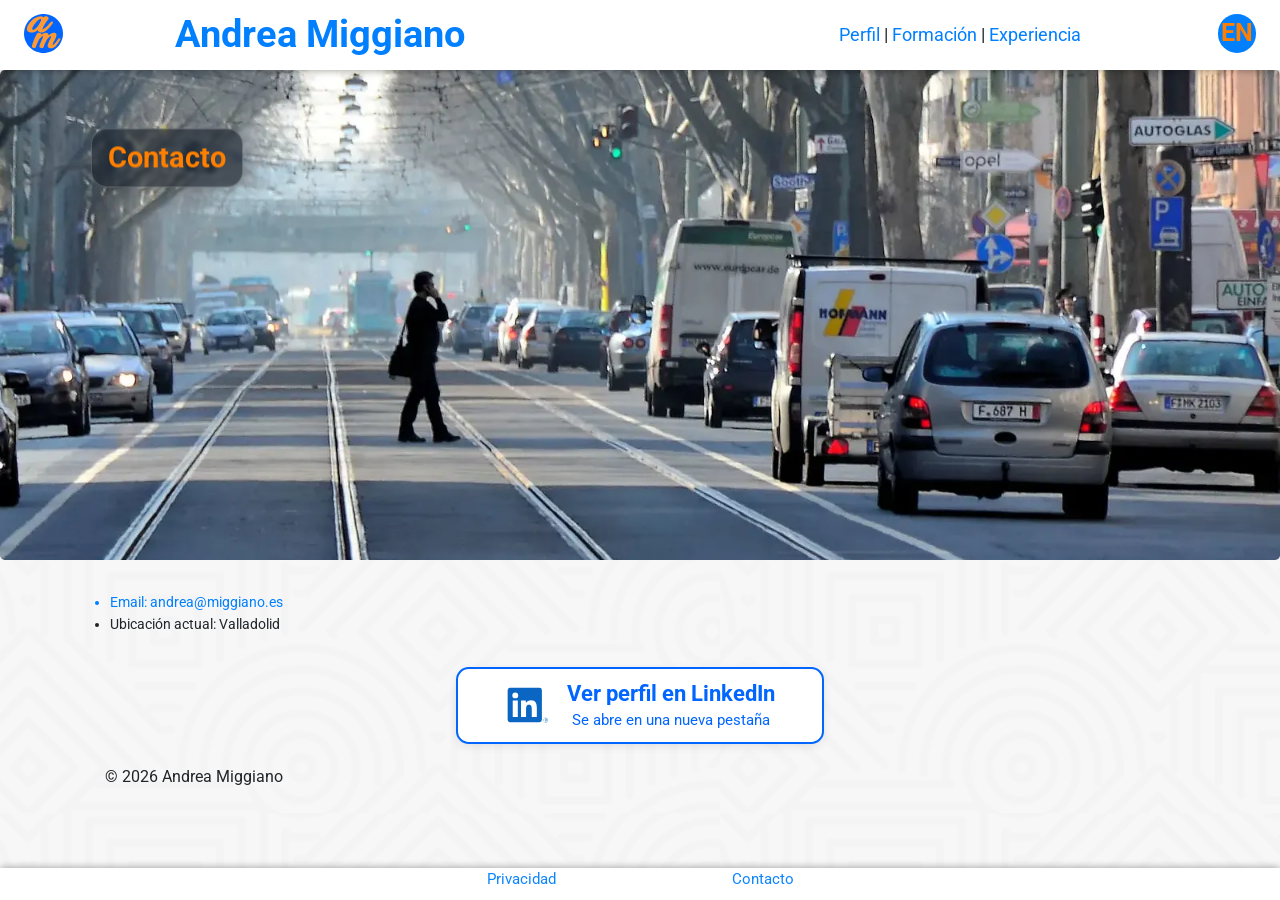
==== contact.html @ 43497944 "Add files via upload" ====
<!DOCTYPE html>
<html lang="es">

<head>
<!--Block Search indexing with noindex-->
    <meta name="robots" content="noindex">

    <title>Andrea Contacto</title>
    <meta charset="utf-8" />
    <link rel="stylesheet" href="https://stackpath.bootstrapcdn.com/bootstrap/4.3.1/css/bootstrap.min.css" integrity="sha384-ggOyR0iXCbMQv3Xipma34MD+dH/1fQ784/j6cY/iJTQUOhcWr7x9JvoRxT2MZw1T" crossorigin="anonymous">
    <link href='https://fonts.googleapis.com/css?family=Roboto:300,400,700' rel='stylesheet' type='text/css'>
    <link href="styles/style.css" type="text/css" rel="stylesheet">
    <!--favicon-->
    <link rel="apple-touch-icon" sizes="180x180" href="apple-touch-icon.png">
    <link rel="icon" type="image/png" sizes="32x32" href="favicon-32x32.png">
    <link rel="icon" type="image/png" sizes="16x16" href="favicon-16x16.png">
    <link rel="mask-icon" href="safari-pinned-tab.svg" color="#007fff">
    <meta name="apple-mobile-web-app-title" content="Andrea">
    <meta name="application-name" content="Andrea">
    <meta name="msapplication-TileColor" content="#00aba9">
    <meta name="theme-color" content="#00aba9">
    <!--Viewport for mobile devices-->
    <meta name="viewport" content="width=device-width, initial-scale=1">
    <script src="js/device-fixes.js"></script>
    <script>
        if (new URLSearchParams(window.location.search).get('lang') === 'en') {
            document.documentElement.classList.add('i18n-loading');
        }
    </script>
</head>

<body data-page="contact">
<a id="language-switcher" data-i18n-ignore href="?lang=en" aria-label="Cambiar a inglés">EN</a>
<header class="container jumbo">
        <div class="row jumbo">
            <h1 class="col-sm-6"><a class="andrea-miggiano" href="index.html"><img id="am-logo" src="images/am-logo.svg" alt="am logo">Andrea Miggiano</a></h1>
            <nav class="col-sm-6 text-right">
                <a href="index.html">Perfil</a>
                <a class="bar">&#124;</a>
                <a href="education.html">Formación</a>
                <a class="bar">&#124;</a>
                <a href="experience.html">Experiencia</a>
            </nav>
        </div>
    </header>

    <!--MAIN IMAGE-->
    <section class="jumbotron">
        <div class="container">
            <div class="hero-panel">
                <h2 class="hero-title">Contacto</h2>
            </div>
        </div>
    </section>

    <section class="contact-data container">
        <ul>
            <a id="email-link" href="mailto:andrea@miggiano.es?Subject=Contact%20from%20your%20personal%20web">
                <li>Email: andrea@miggiano.es</li>
            </a>
            <li>Ubicación actual: Valladolid</li>
        </ul>
    </section>

    <!--Professional footer-->
    <footer class="container site-footer">
        <div class="row justify-content-center">
            <a class="linkedin-view-button" href="https://www.linkedin.com/in/andrea-miggiano/" target="_blank" rel="noopener">
                <img class="linkedin-view-icon" src="images/linkedin-icon.svg" alt="" aria-hidden="true">
                <span class="linkedin-view-copy">
                    <span class="linkedin-view-title">Ver perfil en LinkedIn</span>
                    <span class="linkedin-view-note">Se abre en una nueva pestaña</span>
                </span>
            </a>
        </div>
        <p class="site-copyright">&copy;
            <script type="text/javascript">
                copyright = new Date();
                update = copyright.getFullYear();
                document.write(+update + " " + "Andrea Miggiano");
            </script>
        </p>
    </footer>

<!--Legal footer-->
    <div class="container legal">

        <nav class="row footer-links text-right2">
            <a class="legal-left control-links a-legal-footer" href="privacy.html">Privacidad</a>
            <a class="legal-right control-links a-legal-footer" href="contact.html">Contacto</a>
        </nav>
    </div>
    <script src="js/translations.js"></script>
    <script src="js/i18n.js"></script>
</body>

</html>
---- styles/style.css ----
body,html{max-width:100%;overflow-x:hidden}body{font-family:Roboto,sans-serif;background-color:#fff;background-image:url(../images/hypnotize_bg.webp);width:100%}header{text-align-last:center!important}header .row{display:flex;align-items:center;box-shadow:0 0 8px 0 rgba(0,0,0,.4)}h1{font-weight:700;margin:0;color:#ff8000;font-size:clamp(1.5em,2.7vw,2.8em)}h2{font-size:clamp(1.3em,3vw,2em)}p{font-size:clamp(1.2em,.946vw,1.2857em)}nav{text-align-last:left}a{padding:0;margin:0;color:#007fff;font-size:clamp(.9em,1.2em,1.1em)}a:hover{color:#ff8000;text-decoration:none}#email-link{padding:0;margin:0;color:#007fff;font-size:clamp(1em,.946vw,1.2857em)}#email-link:hover{color:#ff8000}.andrea-miggiano{font-weight:700;color:#007fff;text-decoration:none}.andrea-miggiano:hover{text-decoration:none;color:#ff8000}.andrea-miggiano:link{text-decoration:none}.andrea-miggiano:visited{text-decoration:none}.andrea-miggiano:active{text-decoration:none}.UVA-background{background-color:#cc006610}.li-title{color:#007fff}.li-bold{font-weight:700!important}.li-cursive{font-style:italic}.li-company{list-style-type:none;color:#ff660099}.img-bottom-margin{padding-bottom:5px;display:block;width:auto;height:auto;max-width:100%;object-fit:cover}.li-circle-style{list-style-type:circle;font-weight:400}.jumbotron{background-image:url(../images/dsc4106.webp);background-size:cover;color:#fff;background-origin:border-box;background-position:35% 45%;display:block;min-height:490px;margin-top:70px}.jumbotron h2{font-size:clamp(2em,2.6vw,2.7em);font-weight:700;margin:0;color:#ff8000}.jumbotron h3{font-size:clamp(1.2em,2vw,2em);font-weight:700;margin:0;color:#ff8000}.jumbotron h4{font-size:clamp(.9em,1vw,1em);margin:0;color:#ff8000}.jumbo{overflow:hidden;position:fixed;top:0;width:100%;height:70px;background-color:#fff;z-index:2}#empty-div{margin:10px;min-width:.9em;height:355px;border-radius:1.5em;background:url(../images/me-shooting-photo.jpg);filter:grayscale(100%);box-shadow:inset 0 0 100px 80px rgba(0,0,0,.55);background-origin:border-box;background-position:25% 75%}#empty-div:hover{filter:none;box-shadow:none}#meimg{max-width:15%;min-width:90px;margin:20px;border-radius:50%;float:right;box-shadow:0 0 8px 0 rgba(0,0,0,.2)}.intro{padding:30px;background-color:#ff993320}.ending,.privacy-intro{padding:30px;background-color:#3399FF20}section p{text-align:justify-all;font-size:clamp(1em,.946vw,1.2857em)}section ul{font-size:clamp(1em,.946vw,1.2857em)}.edulogo{max-width:450px;height:auto}.contact-data{font-size:clamp(.9em,.946vw,1.2857em);padding:0}footer{font-size:.8em}#flickr{min-width:35px;min-height:auto;width:30px;max-width:35px;max-height:30px}#flickr:hover{opacity:.7}#flickr-check{font-size:clamp(1em,.946vw,1.2857em)}.justify-content-center{text-align-last:center;text-align:center}.my-web-link{padding:.4em}.text-right{padding:0;text-align-last:center;text-align:center}header .row{box-shadow:0 0 8px 0 rgba(0,0,0,.4)}.academy-logo{padding-left:20px;display:block;width:auto;height:auto;max-width:45%;object-fit:cover}.legal{vertical-align:middle;align-content:center;align-items:center}.legal-left{text-align:right!important;background-color:none;width:100px}.legal-right{text-align:left!important;background-color:none;width:100px}.footer-links{box-sizing:border-box;display:inline-flex!important;overflow:hidden;position:fixed;bottom:0;margin:0;left:0;right:0;width:100%;height:32px;background-color:#fff;text-align:center;font-size:clamp(.8em,.8vw,.9em);box-shadow:0 0 8px 0 rgba(0,0,0,.4);opacity:.95}.control-links{margin:auto}.text-right2{text-align-last:center!important}.control-links{background-blend-mode:exclusion;border:none;color:#007fff;font-size:clamp(1em,1.2em,1.2em);background:0 0;background-color:none;width:80px;padding:0}.histo{padding-right:30px;padding-left:30px}.ending,.histo,.intro{font-size:clamp(1em,.946vw,1.2857em)}.li-nostyle{list-style-type:none!important;font-weight:400}.copyright{padding:20}.a-legal-footer{width:auto;padding:0!important}.bar{padding:0;margin:0 auto;color:#007fff}#am-logo{float:left;position:fixed;width:2.1875rem;top:.4375rem;left:.4375rem}#am-logo:hover{opacity:.7}@media screen and (min-width:2560px){header .row{margin-left:0;box-shadow:0 0 10.64 0 rgba(0,0,0,.4)}h1{font-size:clamp(2.6534rem,2.7vw,3.724rem)}h2{font-size:clamp(1.729rem,3vw,2rem)}p{font-size:clamp(1.596rem,.946vw,1.71rem)}a{font-size:clamp(1.197rem,1.596rem,1.463rem)}.andrea-miggiano{font-size:4.0964rem}#email-link{font-size:clamp(1.33rem,.946vw,1.71rem)}.img-bottom-margin{padding-bottom:.4156rem;max-width:none;min-width:272.65px}.jumbotron{padding:5.32rem 2.66rem;margin-bottom:2.66rem;min-height:40.7313rem;margin-top:5.8188rem}.jumbotron h2{font-size:clamp(2rem,2.6vw,3.591rem)}.jumbotron h3{font-size:clamp(1.596rem,2vw,2.66rem)}.jumbotron h4{font-size:clamp(1.197rem,1vw,1.33rem)}.jumbo{height:5.8188rem}#empty-div{margin:13.33px;min-width:1.197rem;height:29.5094rem;border-radius:1.995rem;background-size:cover;box-shadow:inset 0 0 133px 106.4px rgba(0,0,0,.55)}#meimg{margin:1.6625rem;max-width:15%;min-width:11.25rem}.intro{padding:2.4938rem;margin-bottom:21.28px}.ending,.privacy-intro{padding:2.4938rem}section p{font-size:clamp(1.33rem,.946vw,1.71rem)}section ul{font-size:clamp(1.33rem,.946vw,1.71rem)}.edulogo{max-width:598.5px}.contact-data{font-size:clamp(1.197rem,.946vw,1.71rem)}footer{font-size:1.064rem}#flickr{min-width:3.4156rem;width:2.4938rem;max-width:3.4156rem;max-height:2.4938rem}#flickr-check{font-size:clamp(1.33rem,.946vw,1.71rem)}.my-web-link{padding:.532rem}.academy-logo{padding-left:1.6625rem;max-width:none;width:269.325px;height:auto}.legal-left{width:133px}.legal-right{width:133px}.footer-links{height:42.56px;font-size:clamp(1.064rem,.8vw,1.197rem)}.control-links{font-size:clamp(1.33rem,1.596em,1.596rem);width:106.4px}.histo{padding-right:2.4938rem;padding-left:2.4938rem}.ending,.histo,.intro{font-size:clamp(1.33rem,.946vw,1.71rem);margin-bottom:21.28px}.copyright{padding:20}#am-logo{width:2.9094rem;top:.5819rem;left:.5819rem}.container{padding-right:0;padding-left:0;max-width:94.7625rem}footer p{font-size:clamp(1.596rem,.946vw,1.71rem)}}@media screen and (min-width:3840px){header .row{box-shadow:0 0 16px 0 rgba(0,0,0,.4)}h1{font-size:clamp(3rem,2.7vw,5.6rem)}h2{font-size:clamp(2.6rem,3vw,4rem)}p{font-size:clamp(2.4rem,.946vw,2.5714rem)}a{font-size:clamp(1.8rem 2.4rem,2.4rem)}.andrea-miggiano{font-size:6.16rem}#email-link{font-size:clamp(2rem,.946vw,2.5714rem)}.img-bottom-margin{padding-bottom:.625rem;max-width:none;min-width:410px}.jumbotron{padding:8rem 4rem;margin-bottom:4rem;min-height:980px;margin-top:140px}.jumbotron h2{font-size:clamp(4rem,2.6vw,5.4rem)}.jumbotron h3{font-size:clamp(2.4rem,2vw,4rem)}.jumbotron h4{font-size:clamp(1.8rem 1vw,2rem)}.jumbo{height:140px}#empty-div{margin:20px;min-width:1.8rem;height:710px;border-radius:3rem;box-shadow:inset 0 0 200px 160px rgba(0,0,0,.55)}#meimg{margin:2.5rem;max-width:15%;min-width:22.5rem}.intro{padding:60px;margin-bottom:32px}.ending,.privacy-intro{padding:60px}section p{font-size:clamp(2rem,.946vw,2.5714rem)}section ul{font-size:clamp(2rem,.946vw,2.5714rem)}.edulogo{max-width:900px}.contact-data{font-size:clamp(1.8rem .946vw,2.5714rem)}footer{font-size:1.6rem}#flickr{min-width:70px;width:60px;max-width:70px;max-height:60px}#flickr-check{font-size:clamp(2rem,.946vw,2.5714rem)}.my-web-link{padding:.532rem}.academy-logo{padding-left:40px;max-width:none;width:405px;height:auto}.legal-left{width:200px}.legal-right{width:200px}.footer-links{height:64px;font-size:clamp(1.6rem,.8vw,1.8rem)}.control-links{font-size:clamp(2rem,2.4rem,2.4rem);width:160px}.histo{padding-right:60px;padding-left:60px}.ending,.histo,.intro{font-size:clamp(2rem,.946vw,2.5714rem);margin-bottom:32px}.copyright{padding:20}#am-logo{width:4.375rem;top:.875rem;left:.875rem}.container{padding-right:0;padding-left:0;max-width:142.5rem}footer p{font-size:clamp(2.4rem,.946vw,2.5714rem)}}@media screen and (min-width:7680px){header .row{box-shadow:0 0 128px 0 rgba(0,0,0,.4)}h1{font-size:clamp(6rem,2.7vw,2.8rem)}h2{font-size:clamp(1.3rem,3vw,8rem)}p{font-size:clamp(4.8rem,.946vw,5.1428rem)}a{font-size:clamp(3.6rem,4.8em,4.4rem)}.andrea-miggiano{font-size:12.32rem}#email-link{font-size:clamp(4rem,.946vw,5.1428rem)}.img-bottom-margin{padding-bottom:20px;max-width:none;min-width:820px}.jumbotron{padding:16rem 8rem;margin-bottom:8rem;min-height:1960px;margin-top:280px}.jumbotron h2{font-size:clamp(8rem,2.6vw,10.8rem)}.jumbotron h3{font-size:clamp(4.8rem,2vw,8rem)}.jumbotron h4{font-size:clamp(3.6rem,1vw,4rem)}.jumbo{height:280px}#empty-div{margin:40px;min-width:3.6rem;height:1420px;border-radius:6rem;box-shadow:inset 0 0 400px 320px rgba(0,0,0,.55)}#meimg{margin:5rem;max-width:10%;min-width:45rem}.intro{padding:120px;margin-bottom:64px}.ending,.privacy-intro{padding:120px}section p{font-size:clamp(4rem,.946vw,5.1428rem)}section ul{font-size:clamp(4rem,.946vw,5.1428rem)}.edulogo{max-width:1800px}.contact-data{font-size:clamp(3.6rem,.946vw,5.1428rem)}footer{font-size:3.2rem}#flickr{min-width:140px;width:120px;max-width:140px;max-height:120px}#flickr-check{font-size:clamp(4rem,.946vw,5.1428rem)}.my-web-link{padding:1.6rem}.academy-logo{padding-left:80px;max-width:none;width:810px;height:auto}.legal-left{width:400px}.legal-right{width:400px}.footer-links{height:128px;font-size:clamp(3.2rem,.8vw,3.6rem)}.control-links{font-size:clamp(4rem,4.8rem,4.8rem);width:320px}.histo{padding-right:120px;padding-left:120px}.ending,.histo,.intro{font-size:clamp(4rem,.946vw,5.1428rem);margin-bottom:64px}.copyright{padding:20}#am-logo{width:8.75rem;top:1.75rem;left:1.75rem}.container{padding-right:0;padding-left:0;max-width:285rem}footer p{font-size:clamp(4.8rem,.946vw,5.1428rem)}}.profile-block p:last-child{margin-bottom:0}.cv-section{padding-top:1rem;padding-bottom:1.5rem}.cv-view-button{display:inline-flex;align-items:center;justify-content:center;gap:.85rem;width:min(100%,23rem);min-height:5rem;padding:.8rem 1.15rem;border-radius:.8rem;background-color:#0066ff;color:#fff!important;text-decoration:none!important;box-shadow:0 4px 10px rgba(0,0,0,.18);transition:transform .2s ease,opacity .2s ease,box-shadow .2s ease}.cv-view-button:hover{color:#fff!important;opacity:.88;transform:translateY(1px);box-shadow:0 2px 7px rgba(0,0,0,.18)}.cv-view-button:focus-visible{outline:3px solid #ff9933!important;outline-offset:3px}.cv-view-icon{width:2.35rem;height:2.35rem;flex:0 0 auto;fill:none;stroke:currentColor;stroke-width:1.8;stroke-linecap:round;stroke-linejoin:round}.cv-view-copy{display:flex;flex-direction:column;text-align:left;line-height:1.2}.cv-view-title{font-size:clamp(1.1rem,2.5vw,1.45rem);font-weight:700}.cv-view-note{margin-top:.25rem;font-size:clamp(.82rem,1.8vw,.98rem);font-weight:400}.photography-section{padding-top:.5rem;padding-bottom:1rem}.flickr-link{display:inline-flex;align-items:center;gap:.65rem;padding:.55rem .85rem;border-radius:.55rem;color:#007fff;text-decoration:none;font-size:clamp(1rem,.946vw,1.2857rem)}.flickr-link:hover{color:#ff8000;text-decoration:none}.flickr-link #flickr{width:38px;max-width:38px;max-height:34px}.footer-links{justify-content:center;gap:clamp(3rem,14vw,11rem)}.footer-links .control-links{margin:0!important;width:auto!important}@media screen and (max-width:575px){.cv-view-button{width:calc(100% - 2rem)}.footer-links{gap:5rem}}.hero-panel{display:inline-block;max-width:min(92%,36rem);margin-top:1rem;margin-left:.35rem;padding:1rem 1.25rem 1.05rem;background:rgba(18,26,36,.56);border:1px solid rgba(255,255,255,.2);border-radius:1rem;box-shadow:0 8px 22px rgba(0,0,0,.14);backdrop-filter:blur(2px);-webkit-backdrop-filter:blur(2px)}.hero-panel--wide{max-width:min(92%,42rem)}.hero-panel .hero-title,.hero-panel .hero-line{margin:0;color:#ff8000;text-align:left;text-wrap:balance}.hero-panel .hero-title{font-size:clamp(2rem,2.8vw,3.15rem);font-weight:700;line-height:1.05}.hero-panel .hero-line{font-size:clamp(1.12rem,1.7vw,1.55rem);font-weight:700;line-height:1.18;margin-top:.35rem}.hero-panel .hero-line-small{font-size:clamp(1rem,1.15vw,1.2rem);font-weight:400;line-height:1.25;margin-top:.45rem}@media screen and (max-width:575px){.hero-panel{max-width:calc(100% - 1.5rem);margin-left:.25rem;padding:.95rem 1rem 1rem;border-radius:.85rem}.hero-panel .hero-title{font-size:clamp(1.85rem,8vw,2.55rem)}.hero-panel .hero-line{font-size:clamp(1.05rem,4.8vw,1.35rem)}.hero-panel .hero-line-small{font-size:clamp(.96rem,4.2vw,1.08rem);line-height:1.2}}body.no-hero-page{padding-top:calc(70px + 1.5rem)}.page-heading{padding-top:.5rem;padding-bottom:1rem}.hero-lines-mobile{display:none}#am-logo{transform:translateY(18%)}#language-switcher{transform:translateY(18%)!important}@media screen and (max-width:575px){.hero-panel{max-width:calc(100% - 1rem);margin-left:0;padding:.9rem 1rem .95rem}.hero-panel .hero-title{font-size:clamp(1.55rem,6.7vw,1.9rem);line-height:1.08;white-space:nowrap}.hero-line-desktop{display:none}.hero-lines-mobile{display:block}.hero-lines-mobile .hero-line{margin-top:.35rem}.hero-panel .hero-line{font-size:clamp(1rem,4.7vw,1.22rem);line-height:1.15}.hero-panel .hero-line-small{font-size:clamp(.96rem,4.2vw,1.08rem);margin-top:.45rem}}@media screen and (min-width:2560px){body.no-hero-page{padding-top:calc(5.8188rem + 2rem)}}@media screen and (min-width:3840px){body.no-hero-page{padding-top:calc(140px + 3rem)}}@media screen and (min-width:7680px){body.no-hero-page{padding-top:calc(280px + 6rem)}}.profile-section--internal{margin-top:clamp(1.6rem,2.2vw,2.15rem)}.profile-section>div>h2{margin-bottom:clamp(.65rem,1vw,.85rem)}@media screen and (min-width:1200px) and (max-width:2559px){#am-logo{width:2.40625rem;left:1.5rem}#language-switcher{width:2.40625rem!important;height:2.40625rem!important;right:1.5rem!important;font-size:clamp(1.54em,1.54em,2.2em)!important}}#meimg{aspect-ratio:1/1;object-fit:cover;height:auto}@media screen and (min-width:1200px) and (max-width:2559px){.hero-panel{transform:translateY(-1.35rem);padding:.8rem 1rem .85rem}.hero-panel .hero-title{font-size:clamp(1.8rem,2.15vw,2.55rem);line-height:1.05}.hero-panel .hero-line{font-size:clamp(1.02rem,1.3vw,1.3rem);line-height:1.16}.hero-panel .hero-line-small{font-size:clamp(.94rem,1vw,1.05rem);line-height:1.2}}.li-company{color:#007fff;font-size:1.08em;line-height:1.2}.li-title{color:#007fff;font-weight:400;line-height:1.25}.footer-spaced{margin-top:clamp(2.5rem,5vw,4.5rem)}@media screen and (max-width:575px){.footer-spaced{margin-top:2.5rem}}html.is-ipad{height:100%;overflow:hidden}html.is-ipad body{position:fixed;inset:0;width:100%;height:100%;overflow-y:auto;overflow-x:hidden;overscroll-behavior:none;padding-bottom:32px;-webkit-overflow-scrolling:auto}html.is-ipad .footer-links{position:fixed!important;inset:auto 0 0 0!important;width:100%!important;height:32px!important;min-height:32px!important;margin:0!important;z-index:1000!important;transform:none!important;-webkit-transform:none!important}

/* Version 12: explicit LinkedIn call-to-action and centered professional footer */
.site-footer{padding-top:1rem;padding-bottom:3.75rem}
.site-footer.footer-spaced{margin-top:clamp(2.5rem,5vw,4.5rem)}
.linkedin-view-button{display:inline-flex;align-items:center;justify-content:center;gap:1rem;width:min(100%,23rem);min-height:4.6rem;padding:.75rem 1.15rem;border:2px solid #0066ff;border-radius:.8rem;background:#fff;color:#0066ff!important;text-decoration:none!important;box-shadow:0 3px 8px rgba(0,0,0,.08);transition:transform .2s ease,background-color .2s ease,box-shadow .2s ease}
.linkedin-view-button:hover{color:#0066ff!important;background:rgba(0,102,255,.055);transform:translateY(1px);box-shadow:0 2px 6px rgba(0,0,0,.11)}
.linkedin-view-button:focus-visible{outline:3px solid #ff9933;outline-offset:3px}
.linkedin-view-icon{display:block;width:2.9rem;height:2.9rem;flex:0 0 auto;object-fit:contain}
.linkedin-view-copy{display:flex;flex-direction:column;text-align:left;line-height:1.2}
.linkedin-view-title{font-size:clamp(1.08rem,2.35vw,1.38rem);font-weight:700}
.linkedin-view-note{margin-top:.22rem;font-size:clamp(.8rem,1.7vw,.96rem);font-weight:400}
.site-copyright{margin:1.35rem 0 0;padding:0 1.25rem;font-size:clamp(1rem,.946vw,1.2857rem);text-align:left}
@media screen and (max-width:575px){.linkedin-view-button{width:calc(100% - 2rem);gap:.85rem}.linkedin-view-icon{width:2.75rem;height:2.75rem}.site-footer{padding-bottom:3.4rem}.site-copyright{margin-top:1.2rem;padding-left:1.6rem}}
@media screen and (min-width:2560px){.linkedin-view-button{width:30.59rem;min-height:6.118rem;padding:.9975rem 1.5295rem;border-width:2.66px;border-radius:1.064rem;gap:1.33rem}.linkedin-view-icon{width:3.591rem;height:3.591rem}.linkedin-view-title{font-size:1.835rem}.linkedin-view-note{font-size:1.277rem}.site-copyright{font-size:1.71rem}}
@media screen and (min-width:3840px){.linkedin-view-button{width:46rem;min-height:9.2rem;padding:1.5rem 2.3rem;border-width:4px;border-radius:1.6rem;gap:2rem}.linkedin-view-icon{width:5.4rem;height:5.4rem}.linkedin-view-title{font-size:2.76rem}.linkedin-view-note{font-size:1.92rem}.site-copyright{font-size:2.5714rem}}
@media screen and (min-width:7680px){.linkedin-view-button{width:92rem;min-height:18.4rem;padding:3rem 4.6rem;border-width:8px;border-radius:3.2rem;gap:4rem}.linkedin-view-icon{width:10.8rem;height:10.8rem}.linkedin-view-title{font-size:5.52rem}.linkedin-view-note{font-size:3.84rem}.site-copyright{font-size:5.1428rem}}

html.i18n-loading body{visibility:hidden}
#language-switcher{margin:0 auto;display:flex;align-items:center;justify-content:center;background-color:#007fff;color:#ff8000;width:2.1875rem;height:2.1875rem;border-radius:50%;text-decoration:none;position:fixed;top:.4375rem;right:.4375rem;font-weight:700;font-size:clamp(1.4em,1.4em,2em);z-index:100001;text-transform:uppercase;line-height:1;transform:translateY(18%)}
#language-switcher:hover{color:#ff8000;text-decoration:none;opacity:.7}
#language-switcher:focus-visible{outline:3px solid #ff9933;outline-offset:3px}
@media screen and (min-width:1200px) and (max-width:2559px){#language-switcher{width:2.40625rem;height:2.40625rem;right:1.5rem;font-size:clamp(1.54em,1.54em,2.2em)}}
@media screen and (min-width:2560px){#language-switcher{width:2.9093rem;height:2.9093rem;top:.5818rem;right:.5818rem;font-size:clamp(1.862em,1.862em,2.66em)}}
@media screen and (min-width:3840px){#language-switcher{width:4.375rem;height:4.375rem;top:.875rem;right:.875rem;font-size:clamp(2.8em,2.8em,4em)}}
@media screen and (min-width:7680px){#language-switcher{width:8.75rem;height:8.75rem;top:1.75rem;right:1.75rem;font-size:clamp(5.6em,5.6em,8em)}}


/* Experience: single controlled gap between CV and LinkedIn actions */
.experience-cv-section{padding-bottom:0}
.experience-footer{padding-top:2rem}

/* Profile: keep the CV button visually centered between the text block and the photo */
.profile-cv-section{padding-top:1.15rem;padding-bottom:.55rem}
.profile-photo-section #empty-div{margin-top:.6rem;margin-bottom:.5rem}
@media screen and (max-width:575px){.profile-cv-section{padding-top:1.1rem;padding-bottom:.55rem}.profile-photo-section #empty-div{margin-top:.55rem;margin-bottom:.45rem}}
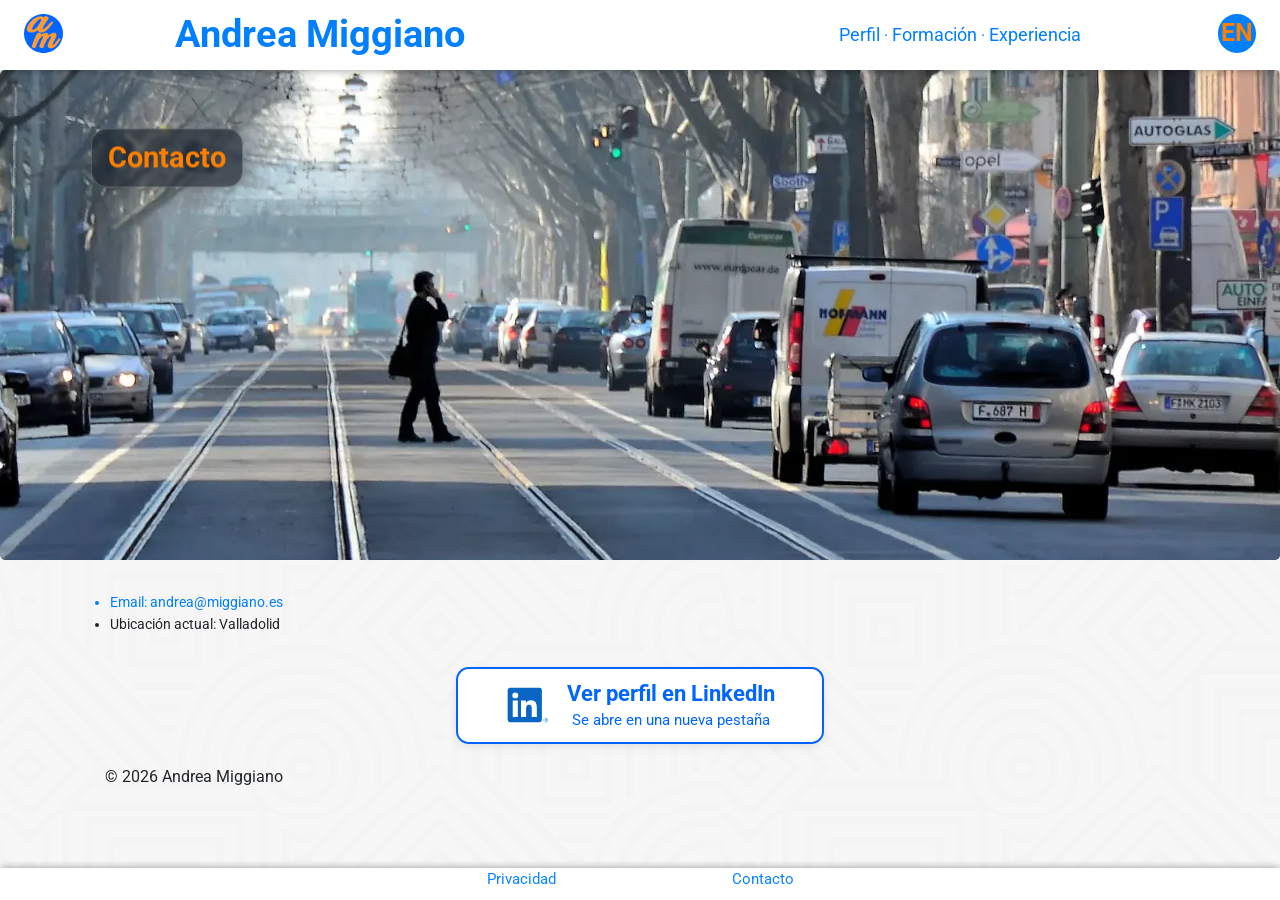
==== commit 93ea6aec: "Add files via upload" ====
--- a/contact.html
+++ b/contact.html
@@ -36,9 +36,9 @@
             <h1 class="col-sm-6"><a class="andrea-miggiano" href="index.html"><img id="am-logo" src="images/am-logo.svg" alt="am logo">Andrea Miggiano</a></h1>
             <nav class="col-sm-6 text-right">
                 <a href="index.html">Perfil</a>
-                <a class="bar">&#124;</a>
+                <span class="bar">·</span>
                 <a href="education.html">Formación</a>
-                <a class="bar">&#124;</a>
+                <span class="bar">·</span>
                 <a href="experience.html">Experiencia</a>
             </nav>
         </div>
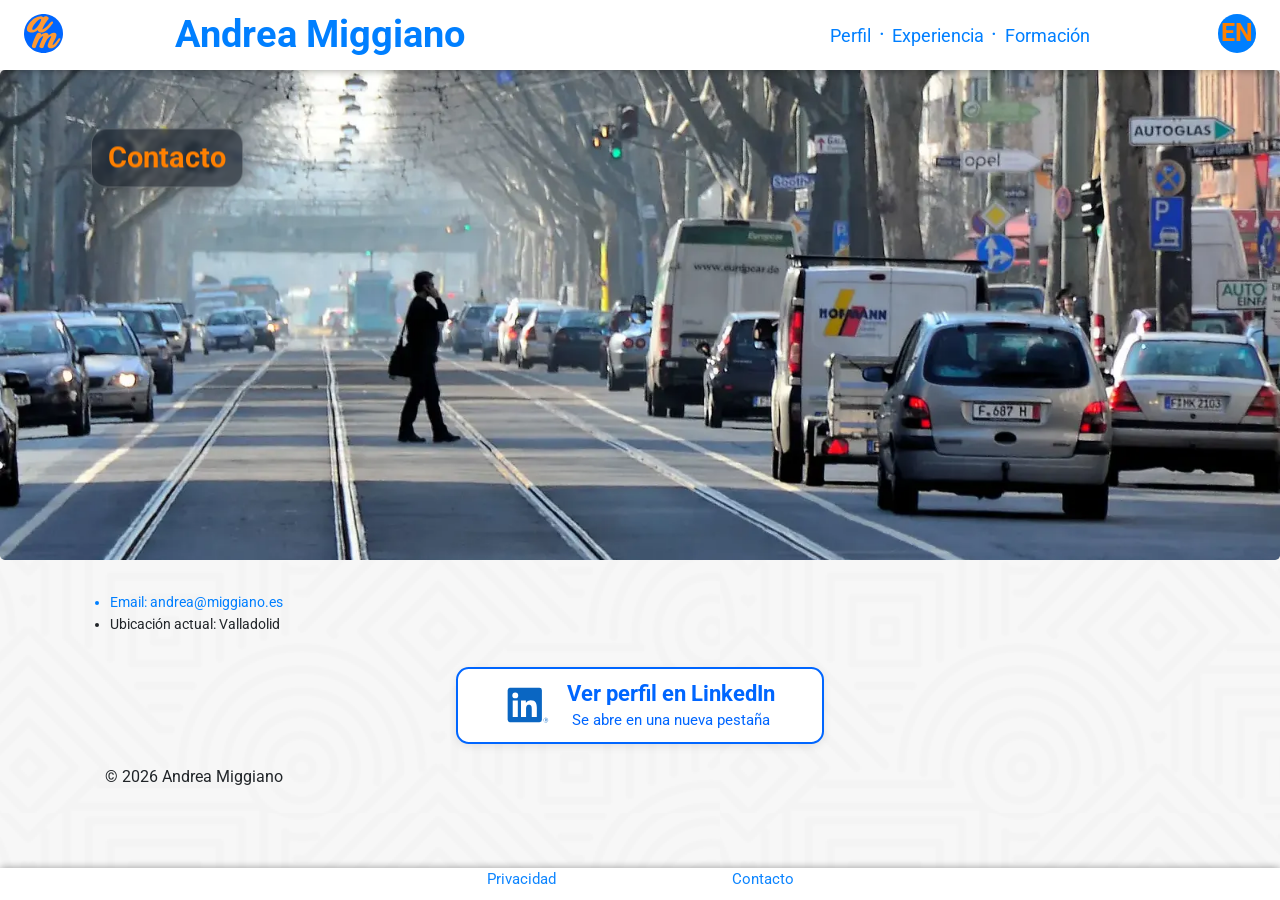
==== commit 5d8659c5: "Add files via upload" ====
--- a/contact.html
+++ b/contact.html
@@ -37,9 +37,9 @@
             <nav class="col-sm-6 text-right">
                 <a href="index.html">Perfil</a>
                 <span class="bar">·</span>
+                <a href="experience.html">Experiencia</a>
+                <span class="bar">·</span>
                 <a href="education.html">Formación</a>
-                <span class="bar">·</span>
-                <a href="experience.html">Experiencia</a>
             </nav>
         </div>
     </header>
--- a/styles/style.css
+++ b/styles/style.css
@@ -1,4 +1,4 @@
-body,html{max-width:100%;overflow-x:hidden}body{font-family:Roboto,sans-serif;background-color:#fff;background-image:url(../images/hypnotize_bg.webp);width:100%}header{text-align-last:center!important}header .row{display:flex;align-items:center;box-shadow:0 0 8px 0 rgba(0,0,0,.4)}h1{font-weight:700;margin:0;color:#ff8000;font-size:clamp(1.5em,2.7vw,2.8em)}h2{font-size:clamp(1.3em,3vw,2em)}p{font-size:clamp(1.2em,.946vw,1.2857em)}nav{text-align-last:left}a{padding:0;margin:0;color:#007fff;font-size:clamp(.9em,1.2em,1.1em)}a:hover{color:#ff8000;text-decoration:none}#email-link{padding:0;margin:0;color:#007fff;font-size:clamp(1em,.946vw,1.2857em)}#email-link:hover{color:#ff8000}.andrea-miggiano{font-weight:700;color:#007fff;text-decoration:none}.andrea-miggiano:hover{text-decoration:none;color:#ff8000}.andrea-miggiano:link{text-decoration:none}.andrea-miggiano:visited{text-decoration:none}.andrea-miggiano:active{text-decoration:none}.UVA-background{background-color:#cc006610}.li-title{color:#007fff}.li-bold{font-weight:700!important}.li-cursive{font-style:italic}.li-company{list-style-type:none;color:#ff660099}.img-bottom-margin{padding-bottom:5px;display:block;width:auto;height:auto;max-width:100%;object-fit:cover}.li-circle-style{list-style-type:circle;font-weight:400}.jumbotron{background-image:url(../images/dsc4106.webp);background-size:cover;color:#fff;background-origin:border-box;background-position:35% 45%;display:block;min-height:490px;margin-top:70px}.jumbotron h2{font-size:clamp(2em,2.6vw,2.7em);font-weight:700;margin:0;color:#ff8000}.jumbotron h3{font-size:clamp(1.2em,2vw,2em);font-weight:700;margin:0;color:#ff8000}.jumbotron h4{font-size:clamp(.9em,1vw,1em);margin:0;color:#ff8000}.jumbo{overflow:hidden;position:fixed;top:0;width:100%;height:70px;background-color:#fff;z-index:2}#empty-div{margin:10px;min-width:.9em;height:355px;border-radius:1.5em;background:url(../images/me-shooting-photo.jpg);filter:grayscale(100%);box-shadow:inset 0 0 100px 80px rgba(0,0,0,.55);background-origin:border-box;background-position:25% 75%}#empty-div:hover{filter:none;box-shadow:none}#meimg{max-width:15%;min-width:90px;margin:20px;border-radius:50%;float:right;box-shadow:0 0 8px 0 rgba(0,0,0,.2)}.intro{padding:30px;background-color:#ff993320}.ending,.privacy-intro{padding:30px;background-color:#3399FF20}section p{text-align:justify-all;font-size:clamp(1em,.946vw,1.2857em)}section ul{font-size:clamp(1em,.946vw,1.2857em)}.edulogo{max-width:450px;height:auto}.contact-data{font-size:clamp(.9em,.946vw,1.2857em);padding:0}footer{font-size:.8em}#flickr{min-width:35px;min-height:auto;width:30px;max-width:35px;max-height:30px}#flickr:hover{opacity:.7}#flickr-check{font-size:clamp(1em,.946vw,1.2857em)}.justify-content-center{text-align-last:center;text-align:center}.my-web-link{padding:.4em}.text-right{padding:0;text-align-last:center;text-align:center}header .row{box-shadow:0 0 8px 0 rgba(0,0,0,.4)}.academy-logo{padding-left:20px;display:block;width:auto;height:auto;max-width:45%;object-fit:cover}.legal{vertical-align:middle;align-content:center;align-items:center}.legal-left{text-align:right!important;background-color:none;width:100px}.legal-right{text-align:left!important;background-color:none;width:100px}.footer-links{box-sizing:border-box;display:inline-flex!important;overflow:hidden;position:fixed;bottom:0;margin:0;left:0;right:0;width:100%;height:32px;background-color:#fff;text-align:center;font-size:clamp(.8em,.8vw,.9em);box-shadow:0 0 8px 0 rgba(0,0,0,.4);opacity:.95}.control-links{margin:auto}.text-right2{text-align-last:center!important}.control-links{background-blend-mode:exclusion;border:none;color:#007fff;font-size:clamp(1em,1.2em,1.2em);background:0 0;background-color:none;width:80px;padding:0}.histo{padding-right:30px;padding-left:30px}.ending,.histo,.intro{font-size:clamp(1em,.946vw,1.2857em)}.li-nostyle{list-style-type:none!important;font-weight:400}.copyright{padding:20}.a-legal-footer{width:auto;padding:0!important}.bar{padding:0;margin:0 auto;color:#007fff}#am-logo{float:left;position:fixed;width:2.1875rem;top:.4375rem;left:.4375rem}#am-logo:hover{opacity:.7}@media screen and (min-width:2560px){header .row{margin-left:0;box-shadow:0 0 10.64 0 rgba(0,0,0,.4)}h1{font-size:clamp(2.6534rem,2.7vw,3.724rem)}h2{font-size:clamp(1.729rem,3vw,2rem)}p{font-size:clamp(1.596rem,.946vw,1.71rem)}a{font-size:clamp(1.197rem,1.596rem,1.463rem)}.andrea-miggiano{font-size:4.0964rem}#email-link{font-size:clamp(1.33rem,.946vw,1.71rem)}.img-bottom-margin{padding-bottom:.4156rem;max-width:none;min-width:272.65px}.jumbotron{padding:5.32rem 2.66rem;margin-bottom:2.66rem;min-height:40.7313rem;margin-top:5.8188rem}.jumbotron h2{font-size:clamp(2rem,2.6vw,3.591rem)}.jumbotron h3{font-size:clamp(1.596rem,2vw,2.66rem)}.jumbotron h4{font-size:clamp(1.197rem,1vw,1.33rem)}.jumbo{height:5.8188rem}#empty-div{margin:13.33px;min-width:1.197rem;height:29.5094rem;border-radius:1.995rem;background-size:cover;box-shadow:inset 0 0 133px 106.4px rgba(0,0,0,.55)}#meimg{margin:1.6625rem;max-width:15%;min-width:11.25rem}.intro{padding:2.4938rem;margin-bottom:21.28px}.ending,.privacy-intro{padding:2.4938rem}section p{font-size:clamp(1.33rem,.946vw,1.71rem)}section ul{font-size:clamp(1.33rem,.946vw,1.71rem)}.edulogo{max-width:598.5px}.contact-data{font-size:clamp(1.197rem,.946vw,1.71rem)}footer{font-size:1.064rem}#flickr{min-width:3.4156rem;width:2.4938rem;max-width:3.4156rem;max-height:2.4938rem}#flickr-check{font-size:clamp(1.33rem,.946vw,1.71rem)}.my-web-link{padding:.532rem}.academy-logo{padding-left:1.6625rem;max-width:none;width:269.325px;height:auto}.legal-left{width:133px}.legal-right{width:133px}.footer-links{height:42.56px;font-size:clamp(1.064rem,.8vw,1.197rem)}.control-links{font-size:clamp(1.33rem,1.596em,1.596rem);width:106.4px}.histo{padding-right:2.4938rem;padding-left:2.4938rem}.ending,.histo,.intro{font-size:clamp(1.33rem,.946vw,1.71rem);margin-bottom:21.28px}.copyright{padding:20}#am-logo{width:2.9094rem;top:.5819rem;left:.5819rem}.container{padding-right:0;padding-left:0;max-width:94.7625rem}footer p{font-size:clamp(1.596rem,.946vw,1.71rem)}}@media screen and (min-width:3840px){header .row{box-shadow:0 0 16px 0 rgba(0,0,0,.4)}h1{font-size:clamp(3rem,2.7vw,5.6rem)}h2{font-size:clamp(2.6rem,3vw,4rem)}p{font-size:clamp(2.4rem,.946vw,2.5714rem)}a{font-size:clamp(1.8rem 2.4rem,2.4rem)}.andrea-miggiano{font-size:6.16rem}#email-link{font-size:clamp(2rem,.946vw,2.5714rem)}.img-bottom-margin{padding-bottom:.625rem;max-width:none;min-width:410px}.jumbotron{padding:8rem 4rem;margin-bottom:4rem;min-height:980px;margin-top:140px}.jumbotron h2{font-size:clamp(4rem,2.6vw,5.4rem)}.jumbotron h3{font-size:clamp(2.4rem,2vw,4rem)}.jumbotron h4{font-size:clamp(1.8rem 1vw,2rem)}.jumbo{height:140px}#empty-div{margin:20px;min-width:1.8rem;height:710px;border-radius:3rem;box-shadow:inset 0 0 200px 160px rgba(0,0,0,.55)}#meimg{margin:2.5rem;max-width:15%;min-width:22.5rem}.intro{padding:60px;margin-bottom:32px}.ending,.privacy-intro{padding:60px}section p{font-size:clamp(2rem,.946vw,2.5714rem)}section ul{font-size:clamp(2rem,.946vw,2.5714rem)}.edulogo{max-width:900px}.contact-data{font-size:clamp(1.8rem .946vw,2.5714rem)}footer{font-size:1.6rem}#flickr{min-width:70px;width:60px;max-width:70px;max-height:60px}#flickr-check{font-size:clamp(2rem,.946vw,2.5714rem)}.my-web-link{padding:.532rem}.academy-logo{padding-left:40px;max-width:none;width:405px;height:auto}.legal-left{width:200px}.legal-right{width:200px}.footer-links{height:64px;font-size:clamp(1.6rem,.8vw,1.8rem)}.control-links{font-size:clamp(2rem,2.4rem,2.4rem);width:160px}.histo{padding-right:60px;padding-left:60px}.ending,.histo,.intro{font-size:clamp(2rem,.946vw,2.5714rem);margin-bottom:32px}.copyright{padding:20}#am-logo{width:4.375rem;top:.875rem;left:.875rem}.container{padding-right:0;padding-left:0;max-width:142.5rem}footer p{font-size:clamp(2.4rem,.946vw,2.5714rem)}}@media screen and (min-width:7680px){header .row{box-shadow:0 0 128px 0 rgba(0,0,0,.4)}h1{font-size:clamp(6rem,2.7vw,2.8rem)}h2{font-size:clamp(1.3rem,3vw,8rem)}p{font-size:clamp(4.8rem,.946vw,5.1428rem)}a{font-size:clamp(3.6rem,4.8em,4.4rem)}.andrea-miggiano{font-size:12.32rem}#email-link{font-size:clamp(4rem,.946vw,5.1428rem)}.img-bottom-margin{padding-bottom:20px;max-width:none;min-width:820px}.jumbotron{padding:16rem 8rem;margin-bottom:8rem;min-height:1960px;margin-top:280px}.jumbotron h2{font-size:clamp(8rem,2.6vw,10.8rem)}.jumbotron h3{font-size:clamp(4.8rem,2vw,8rem)}.jumbotron h4{font-size:clamp(3.6rem,1vw,4rem)}.jumbo{height:280px}#empty-div{margin:40px;min-width:3.6rem;height:1420px;border-radius:6rem;box-shadow:inset 0 0 400px 320px rgba(0,0,0,.55)}#meimg{margin:5rem;max-width:10%;min-width:45rem}.intro{padding:120px;margin-bottom:64px}.ending,.privacy-intro{padding:120px}section p{font-size:clamp(4rem,.946vw,5.1428rem)}section ul{font-size:clamp(4rem,.946vw,5.1428rem)}.edulogo{max-width:1800px}.contact-data{font-size:clamp(3.6rem,.946vw,5.1428rem)}footer{font-size:3.2rem}#flickr{min-width:140px;width:120px;max-width:140px;max-height:120px}#flickr-check{font-size:clamp(4rem,.946vw,5.1428rem)}.my-web-link{padding:1.6rem}.academy-logo{padding-left:80px;max-width:none;width:810px;height:auto}.legal-left{width:400px}.legal-right{width:400px}.footer-links{height:128px;font-size:clamp(3.2rem,.8vw,3.6rem)}.control-links{font-size:clamp(4rem,4.8rem,4.8rem);width:320px}.histo{padding-right:120px;padding-left:120px}.ending,.histo,.intro{font-size:clamp(4rem,.946vw,5.1428rem);margin-bottom:64px}.copyright{padding:20}#am-logo{width:8.75rem;top:1.75rem;left:1.75rem}.container{padding-right:0;padding-left:0;max-width:285rem}footer p{font-size:clamp(4.8rem,.946vw,5.1428rem)}}.profile-block p:last-child{margin-bottom:0}.cv-section{padding-top:1rem;padding-bottom:1.5rem}.cv-view-button{display:inline-flex;align-items:center;justify-content:center;gap:.85rem;width:min(100%,23rem);min-height:5rem;padding:.8rem 1.15rem;border-radius:.8rem;background-color:#0066ff;color:#fff!important;text-decoration:none!important;box-shadow:0 4px 10px rgba(0,0,0,.18);transition:transform .2s ease,opacity .2s ease,box-shadow .2s ease}.cv-view-button:hover{color:#fff!important;opacity:.88;transform:translateY(1px);box-shadow:0 2px 7px rgba(0,0,0,.18)}.cv-view-button:focus-visible{outline:3px solid #ff9933!important;outline-offset:3px}.cv-view-icon{width:2.35rem;height:2.35rem;flex:0 0 auto;fill:none;stroke:currentColor;stroke-width:1.8;stroke-linecap:round;stroke-linejoin:round}.cv-view-copy{display:flex;flex-direction:column;text-align:left;line-height:1.2}.cv-view-title{font-size:clamp(1.1rem,2.5vw,1.45rem);font-weight:700}.cv-view-note{margin-top:.25rem;font-size:clamp(.82rem,1.8vw,.98rem);font-weight:400}.photography-section{padding-top:.5rem;padding-bottom:1rem}.flickr-link{display:inline-flex;align-items:center;gap:.65rem;padding:.55rem .85rem;border-radius:.55rem;color:#007fff;text-decoration:none;font-size:clamp(1rem,.946vw,1.2857rem)}.flickr-link:hover{color:#ff8000;text-decoration:none}.flickr-link #flickr{width:38px;max-width:38px;max-height:34px}.footer-links{justify-content:center;gap:clamp(3rem,14vw,11rem)}.footer-links .control-links{margin:0!important;width:auto!important}@media screen and (max-width:575px){.cv-view-button{width:calc(100% - 2rem)}.footer-links{gap:5rem}}.hero-panel{display:inline-block;max-width:min(92%,36rem);margin-top:1rem;margin-left:.35rem;padding:1rem 1.25rem 1.05rem;background:rgba(18,26,36,.56);border:1px solid rgba(255,255,255,.2);border-radius:1rem;box-shadow:0 8px 22px rgba(0,0,0,.14);backdrop-filter:blur(2px);-webkit-backdrop-filter:blur(2px)}.hero-panel--wide{max-width:min(92%,42rem)}.hero-panel .hero-title,.hero-panel .hero-line{margin:0;color:#ff8000;text-align:left;text-wrap:balance}.hero-panel .hero-title{font-size:clamp(2rem,2.8vw,3.15rem);font-weight:700;line-height:1.05}.hero-panel .hero-line{font-size:clamp(1.12rem,1.7vw,1.55rem);font-weight:700;line-height:1.18;margin-top:.35rem}.hero-panel .hero-line-small{font-size:clamp(1rem,1.15vw,1.2rem);font-weight:400;line-height:1.25;margin-top:.45rem}@media screen and (max-width:575px){.hero-panel{max-width:calc(100% - 1.5rem);margin-left:.25rem;padding:.95rem 1rem 1rem;border-radius:.85rem}.hero-panel .hero-title{font-size:clamp(1.85rem,8vw,2.55rem)}.hero-panel .hero-line{font-size:clamp(1.05rem,4.8vw,1.35rem)}.hero-panel .hero-line-small{font-size:clamp(.96rem,4.2vw,1.08rem);line-height:1.2}}body.no-hero-page{padding-top:calc(70px + 1.5rem)}.page-heading{padding-top:.5rem;padding-bottom:1rem}.hero-lines-mobile{display:none}#am-logo{transform:translateY(18%)}#language-switcher{transform:translateY(18%)!important}@media screen and (max-width:575px){.hero-panel{max-width:calc(100% - 1rem);margin-left:0;padding:.9rem 1rem .95rem}.hero-panel .hero-title{font-size:clamp(1.55rem,6.7vw,1.9rem);line-height:1.08;white-space:nowrap}.hero-line-desktop{display:none}.hero-lines-mobile{display:block}.hero-lines-mobile .hero-line{margin-top:.35rem}.hero-panel .hero-line{font-size:clamp(1rem,4.7vw,1.22rem);line-height:1.15}.hero-panel .hero-line-small{font-size:clamp(.96rem,4.2vw,1.08rem);margin-top:.45rem}}@media screen and (min-width:2560px){body.no-hero-page{padding-top:calc(5.8188rem + 2rem)}}@media screen and (min-width:3840px){body.no-hero-page{padding-top:calc(140px + 3rem)}}@media screen and (min-width:7680px){body.no-hero-page{padding-top:calc(280px + 6rem)}}.profile-section--internal{margin-top:clamp(1.6rem,2.2vw,2.15rem)}.profile-section>div>h2{margin-bottom:clamp(.65rem,1vw,.85rem)}@media screen and (min-width:1200px) and (max-width:2559px){#am-logo{width:2.40625rem;left:1.5rem}#language-switcher{width:2.40625rem!important;height:2.40625rem!important;right:1.5rem!important;font-size:clamp(1.54em,1.54em,2.2em)!important}}#meimg{aspect-ratio:1/1;object-fit:cover;height:auto}@media screen and (min-width:1200px) and (max-width:2559px){.hero-panel{transform:translateY(-1.35rem);padding:.8rem 1rem .85rem}.hero-panel .hero-title{font-size:clamp(1.8rem,2.15vw,2.55rem);line-height:1.05}.hero-panel .hero-line{font-size:clamp(1.02rem,1.3vw,1.3rem);line-height:1.16}.hero-panel .hero-line-small{font-size:clamp(.94rem,1vw,1.05rem);line-height:1.2}}.li-company{color:#007fff;font-size:1.08em;line-height:1.2}.li-title{color:#007fff;font-weight:400;line-height:1.25}.footer-spaced{margin-top:clamp(2.5rem,5vw,4.5rem)}@media screen and (max-width:575px){.footer-spaced{margin-top:2.5rem}}html.is-ipad{height:100%;overflow:hidden}html.is-ipad body{position:fixed;inset:0;width:100%;height:100%;overflow-y:auto;overflow-x:hidden;overscroll-behavior:none;padding-bottom:32px;-webkit-overflow-scrolling:auto}html.is-ipad .footer-links{position:fixed!important;inset:auto 0 0 0!important;width:100%!important;height:32px!important;min-height:32px!important;margin:0!important;z-index:1000!important;transform:none!important;-webkit-transform:none!important}
+body,html{max-width:100%;overflow-x:hidden}body{font-family:Roboto,sans-serif;background-color:#fff;background-image:url(../images/hypnotize_bg.webp);width:100%}header{text-align-last:center!important}header .row{display:flex;align-items:center;box-shadow:0 0 8px 0 rgba(0,0,0,.4)}h1{font-weight:700;margin:0;color:#ff8000;font-size:clamp(1.5em,2.7vw,2.8em)}h2{font-size:clamp(1.3em,3vw,2em)}p{font-size:clamp(1.2em,.946vw,1.2857em)}nav{text-align-last:left}a{padding:0;margin:0;color:#007fff;font-size:clamp(.9em,1.2em,1.1em)}a:hover{color:#ff8000;text-decoration:none}#email-link{padding:0;margin:0;color:#007fff;font-size:clamp(1em,.946vw,1.2857em)}#email-link:hover{color:#ff8000}.andrea-miggiano{font-weight:700;color:#007fff;text-decoration:none}.andrea-miggiano:hover{text-decoration:none;color:#ff8000}.andrea-miggiano:link{text-decoration:none}.andrea-miggiano:visited{text-decoration:none}.andrea-miggiano:active{text-decoration:none}.UVA-background{background-color:#cc006610}.li-title{color:#007fff}.li-bold{font-weight:700!important}.li-cursive{font-style:italic}.li-company{list-style-type:none;color:#ff660099}.img-bottom-margin{padding-bottom:5px;display:block;width:auto;height:auto;max-width:100%;object-fit:cover}.li-circle-style{list-style-type:circle;font-weight:400}.jumbotron{background-image:url(../images/dsc4106.webp);background-size:cover;color:#fff;background-origin:border-box;background-position:35% 45%;display:block;min-height:490px;margin-top:70px}.jumbotron h2{font-size:clamp(2em,2.6vw,2.7em);font-weight:700;margin:0;color:#ff8000}.jumbotron h3{font-size:clamp(1.2em,2vw,2em);font-weight:700;margin:0;color:#ff8000}.jumbotron h4{font-size:clamp(.9em,1vw,1em);margin:0;color:#ff8000}.jumbo{overflow:hidden;position:fixed;top:0;width:100%;height:70px;background-color:#fff;z-index:2}#empty-div{margin:10px;min-width:.9em;height:355px;border-radius:1.5em;background:url(../images/me-shooting-photo.jpg);filter:grayscale(100%);box-shadow:inset 0 0 100px 80px rgba(0,0,0,.55);background-origin:border-box;background-position:25% 75%}#empty-div:hover{filter:none;box-shadow:none}#meimg{max-width:15%;min-width:90px;margin:20px;border-radius:50%;float:right;box-shadow:0 0 8px 0 rgba(0,0,0,.2)}.intro{padding:30px;background-color:#ff993320}.ending,.privacy-intro{padding:30px;background-color:#3399FF20}section p{text-align:justify-all;font-size:clamp(1em,.946vw,1.2857em)}section ul{font-size:clamp(1em,.946vw,1.2857em)}.edulogo{max-width:450px;height:auto}.contact-data{font-size:clamp(.9em,.946vw,1.2857em);padding:0}footer{font-size:.8em}#flickr{min-width:35px;min-height:auto;width:30px;max-width:35px;max-height:30px}#flickr:hover{opacity:.7}#flickr-check{font-size:clamp(1em,.946vw,1.2857em)}.justify-content-center{text-align-last:center;text-align:center}.my-web-link{padding:.4em}.text-right{padding:0;text-align-last:center;text-align:center}header .row{box-shadow:0 0 8px 0 rgba(0,0,0,.4)}.academy-logo{padding-left:20px;display:block;width:auto;height:auto;max-width:45%;object-fit:cover}.legal{vertical-align:middle;align-content:center;align-items:center}.legal-left{text-align:right!important;background-color:none;width:100px}.legal-right{text-align:left!important;background-color:none;width:100px}.footer-links{box-sizing:border-box;display:inline-flex!important;overflow:hidden;position:fixed;bottom:0;margin:0;left:0;right:0;width:100%;height:32px;background-color:#fff;text-align:center;font-size:clamp(.8em,.8vw,.9em);box-shadow:0 0 8px 0 rgba(0,0,0,.4);opacity:.95}.control-links{margin:auto}.text-right2{text-align-last:center!important}.control-links{background-blend-mode:exclusion;border:none;color:#007fff;font-size:clamp(1em,1.2em,1.2em);background:0 0;background-color:none;width:80px;padding:0}.histo{padding:30px}.ending,.histo,.intro{font-size:clamp(1em,.946vw,1.2857em)}.li-nostyle{list-style-type:none!important;font-weight:400}.copyright{padding:20}.a-legal-footer{width:auto;padding:0!important}.bar{padding:0;margin:0 .16em;color:#007fff;font-size:1.35em}#am-logo{float:left;position:fixed;width:2.1875rem;top:.4375rem;left:.4375rem}#am-logo:hover{opacity:.7}@media screen and (min-width:2560px){header .row{margin-left:0;box-shadow:0 0 10.64 0 rgba(0,0,0,.4)}h1{font-size:clamp(2.6534rem,2.7vw,3.724rem)}h2{font-size:clamp(1.729rem,3vw,2rem)}p{font-size:clamp(1.596rem,.946vw,1.71rem)}a{font-size:clamp(1.197rem,1.596rem,1.463rem)}.andrea-miggiano{font-size:4.0964rem}#email-link{font-size:clamp(1.33rem,.946vw,1.71rem)}.img-bottom-margin{padding-bottom:.4156rem;max-width:none;min-width:272.65px}.jumbotron{padding:5.32rem 2.66rem;margin-bottom:2.66rem;min-height:40.7313rem;margin-top:5.8188rem}.jumbotron h2{font-size:clamp(2rem,2.6vw,3.591rem)}.jumbotron h3{font-size:clamp(1.596rem,2vw,2.66rem)}.jumbotron h4{font-size:clamp(1.197rem,1vw,1.33rem)}.jumbo{height:5.8188rem}#empty-div{margin:13.33px;min-width:1.197rem;height:29.5094rem;border-radius:1.995rem;background-size:cover;box-shadow:inset 0 0 133px 106.4px rgba(0,0,0,.55)}#meimg{margin:1.6625rem;max-width:15%;min-width:11.25rem}.intro{padding:2.4938rem;margin-bottom:21.28px}.ending,.privacy-intro{padding:2.4938rem}section p{font-size:clamp(1.33rem,.946vw,1.71rem)}section ul{font-size:clamp(1.33rem,.946vw,1.71rem)}.edulogo{max-width:598.5px}.contact-data{font-size:clamp(1.197rem,.946vw,1.71rem)}footer{font-size:1.064rem}#flickr{min-width:3.4156rem;width:2.4938rem;max-width:3.4156rem;max-height:2.4938rem}#flickr-check{font-size:clamp(1.33rem,.946vw,1.71rem)}.my-web-link{padding:.532rem}.academy-logo{padding-left:1.6625rem;max-width:none;width:269.325px;height:auto}.legal-left{width:133px}.legal-right{width:133px}.footer-links{height:42.56px;font-size:clamp(1.064rem,.8vw,1.197rem)}.control-links{font-size:clamp(1.33rem,1.596em,1.596rem);width:106.4px}.histo{padding:2.4938rem}.ending,.histo,.intro{font-size:clamp(1.33rem,.946vw,1.71rem);margin-bottom:21.28px}.copyright{padding:20}#am-logo{width:2.9094rem;top:.5819rem;left:.5819rem}.container{padding-right:0;padding-left:0;max-width:94.7625rem}footer p{font-size:clamp(1.596rem,.946vw,1.71rem)}}@media screen and (min-width:3840px){header .row{box-shadow:0 0 16px 0 rgba(0,0,0,.4)}h1{font-size:clamp(3rem,2.7vw,5.6rem)}h2{font-size:clamp(2.6rem,3vw,4rem)}p{font-size:clamp(2.4rem,.946vw,2.5714rem)}a{font-size:clamp(1.8rem 2.4rem,2.4rem)}.andrea-miggiano{font-size:6.16rem}#email-link{font-size:clamp(2rem,.946vw,2.5714rem)}.img-bottom-margin{padding-bottom:.625rem;max-width:none;min-width:410px}.jumbotron{padding:8rem 4rem;margin-bottom:4rem;min-height:980px;margin-top:140px}.jumbotron h2{font-size:clamp(4rem,2.6vw,5.4rem)}.jumbotron h3{font-size:clamp(2.4rem,2vw,4rem)}.jumbotron h4{font-size:clamp(1.8rem 1vw,2rem)}.jumbo{height:140px}#empty-div{margin:20px;min-width:1.8rem;height:710px;border-radius:3rem;box-shadow:inset 0 0 200px 160px rgba(0,0,0,.55)}#meimg{margin:2.5rem;max-width:15%;min-width:22.5rem}.intro{padding:60px;margin-bottom:32px}.ending,.privacy-intro{padding:60px}section p{font-size:clamp(2rem,.946vw,2.5714rem)}section ul{font-size:clamp(2rem,.946vw,2.5714rem)}.edulogo{max-width:900px}.contact-data{font-size:clamp(1.8rem .946vw,2.5714rem)}footer{font-size:1.6rem}#flickr{min-width:70px;width:60px;max-width:70px;max-height:60px}#flickr-check{font-size:clamp(2rem,.946vw,2.5714rem)}.my-web-link{padding:.532rem}.academy-logo{padding-left:40px;max-width:none;width:405px;height:auto}.legal-left{width:200px}.legal-right{width:200px}.footer-links{height:64px;font-size:clamp(1.6rem,.8vw,1.8rem)}.control-links{font-size:clamp(2rem,2.4rem,2.4rem);width:160px}.histo{padding:60px}.ending,.histo,.intro{font-size:clamp(2rem,.946vw,2.5714rem);margin-bottom:32px}.copyright{padding:20}#am-logo{width:4.375rem;top:.875rem;left:.875rem}.container{padding-right:0;padding-left:0;max-width:142.5rem}footer p{font-size:clamp(2.4rem,.946vw,2.5714rem)}}@media screen and (min-width:7680px){header .row{box-shadow:0 0 128px 0 rgba(0,0,0,.4)}h1{font-size:clamp(6rem,2.7vw,2.8rem)}h2{font-size:clamp(1.3rem,3vw,8rem)}p{font-size:clamp(4.8rem,.946vw,5.1428rem)}a{font-size:clamp(3.6rem,4.8em,4.4rem)}.andrea-miggiano{font-size:12.32rem}#email-link{font-size:clamp(4rem,.946vw,5.1428rem)}.img-bottom-margin{padding-bottom:20px;max-width:none;min-width:820px}.jumbotron{padding:16rem 8rem;margin-bottom:8rem;min-height:1960px;margin-top:280px}.jumbotron h2{font-size:clamp(8rem,2.6vw,10.8rem)}.jumbotron h3{font-size:clamp(4.8rem,2vw,8rem)}.jumbotron h4{font-size:clamp(3.6rem,1vw,4rem)}.jumbo{height:280px}#empty-div{margin:40px;min-width:3.6rem;height:1420px;border-radius:6rem;box-shadow:inset 0 0 400px 320px rgba(0,0,0,.55)}#meimg{margin:5rem;max-width:10%;min-width:45rem}.intro{padding:120px;margin-bottom:64px}.ending,.privacy-intro{padding:120px}section p{font-size:clamp(4rem,.946vw,5.1428rem)}section ul{font-size:clamp(4rem,.946vw,5.1428rem)}.edulogo{max-width:1800px}.contact-data{font-size:clamp(3.6rem,.946vw,5.1428rem)}footer{font-size:3.2rem}#flickr{min-width:140px;width:120px;max-width:140px;max-height:120px}#flickr-check{font-size:clamp(4rem,.946vw,5.1428rem)}.my-web-link{padding:1.6rem}.academy-logo{padding-left:80px;max-width:none;width:810px;height:auto}.legal-left{width:400px}.legal-right{width:400px}.footer-links{height:128px;font-size:clamp(3.2rem,.8vw,3.6rem)}.control-links{font-size:clamp(4rem,4.8rem,4.8rem);width:320px}.histo{padding:120px}.ending,.histo,.intro{font-size:clamp(4rem,.946vw,5.1428rem);margin-bottom:64px}.copyright{padding:20}#am-logo{width:8.75rem;top:1.75rem;left:1.75rem}.container{padding-right:0;padding-left:0;max-width:285rem}footer p{font-size:clamp(4.8rem,.946vw,5.1428rem)}}.profile-block p:last-child{margin-bottom:0}.cv-section{padding-top:1rem;padding-bottom:1.5rem}.cv-view-button{display:inline-flex;align-items:center;justify-content:center;gap:.85rem;width:min(100%,23rem);min-height:5rem;padding:.8rem 1.15rem;border-radius:.8rem;background-color:#0066ff;color:#fff!important;text-decoration:none!important;box-shadow:0 4px 10px rgba(0,0,0,.18);transition:transform .2s ease,opacity .2s ease,box-shadow .2s ease}.cv-view-button:hover{color:#fff!important;opacity:.88;transform:translateY(1px);box-shadow:0 2px 7px rgba(0,0,0,.18)}.cv-view-button:focus-visible{outline:3px solid #ff9933!important;outline-offset:3px}.cv-view-icon{width:2.35rem;height:2.35rem;flex:0 0 auto;fill:none;stroke:currentColor;stroke-width:1.8;stroke-linecap:round;stroke-linejoin:round}.cv-view-copy{display:flex;flex-direction:column;text-align:left;line-height:1.2}.cv-view-title{font-size:clamp(1.1rem,2.5vw,1.45rem);font-weight:700}.cv-view-note{margin-top:.25rem;font-size:clamp(.82rem,1.8vw,.98rem);font-weight:400}.photography-section{padding-top:.5rem;padding-bottom:1rem}.flickr-link{display:inline-flex;align-items:center;gap:.65rem;padding:.55rem .85rem;border-radius:.55rem;color:#007fff;text-decoration:none;font-size:clamp(1rem,.946vw,1.2857rem)}.flickr-link:hover{color:#ff8000;text-decoration:none}.flickr-link #flickr{width:38px;max-width:38px;max-height:34px}.footer-links{justify-content:center;gap:clamp(3rem,14vw,11rem)}.footer-links .control-links{margin:0!important;width:auto!important}@media screen and (max-width:575px){.cv-view-button{width:calc(100% - 2rem)}.footer-links{gap:5rem}}.hero-panel{display:inline-block;max-width:min(92%,36rem);margin-top:1rem;margin-left:.35rem;padding:1rem 1.25rem 1.05rem;background:rgba(18,26,36,.56);border:1px solid rgba(255,255,255,.2);border-radius:1rem;box-shadow:0 8px 22px rgba(0,0,0,.14);backdrop-filter:blur(2px);-webkit-backdrop-filter:blur(2px)}.hero-panel--wide{max-width:min(92%,42rem)}.hero-panel .hero-title,.hero-panel .hero-line{margin:0;color:#ff8000;text-align:left;text-wrap:balance}.hero-panel .hero-title{font-size:clamp(2rem,2.8vw,3.15rem);font-weight:700;line-height:1.05}.hero-panel .hero-line{font-size:clamp(1.12rem,1.7vw,1.55rem);font-weight:700;line-height:1.18;margin-top:.35rem}.hero-panel .hero-line-small{font-size:clamp(1rem,1.15vw,1.2rem);font-weight:400;line-height:1.25;margin-top:.45rem}@media screen and (max-width:575px){.hero-panel{max-width:calc(100% - 1.5rem);margin-left:.25rem;padding:.95rem 1rem 1rem;border-radius:.85rem}.hero-panel .hero-title{font-size:clamp(1.85rem,8vw,2.55rem)}.hero-panel .hero-line{font-size:clamp(1.05rem,4.8vw,1.35rem)}.hero-panel .hero-line-small{font-size:clamp(.96rem,4.2vw,1.08rem);line-height:1.2}}body.no-hero-page{padding-top:calc(70px + 1.5rem)}.page-heading{padding-top:.5rem;padding-bottom:1rem}.hero-lines-mobile{display:none}#am-logo{transform:translateY(18%)}#language-switcher{transform:translateY(18%)!important}@media screen and (max-width:575px){.hero-panel{max-width:calc(100% - 1rem);margin-left:0;padding:.9rem 1rem .95rem}.hero-panel .hero-title{font-size:clamp(1.55rem,6.7vw,1.9rem);line-height:1.08;white-space:nowrap}.hero-line-desktop{display:none}.hero-lines-mobile{display:block}.hero-lines-mobile .hero-line{margin-top:.35rem}.hero-panel .hero-line{font-size:clamp(1rem,4.7vw,1.22rem);line-height:1.15}.hero-panel .hero-line-small{font-size:clamp(.96rem,4.2vw,1.08rem);margin-top:.45rem}}@media screen and (min-width:2560px){body.no-hero-page{padding-top:calc(5.8188rem + 2rem)}}@media screen and (min-width:3840px){body.no-hero-page{padding-top:calc(140px + 3rem)}}@media screen and (min-width:7680px){body.no-hero-page{padding-top:calc(280px + 6rem)}}.profile-section--internal{margin-top:clamp(1.6rem,2.2vw,2.15rem)}.profile-section>div>h2{margin-bottom:clamp(.65rem,1vw,.85rem)}@media screen and (min-width:1200px) and (max-width:2559px){#am-logo{width:2.40625rem;left:1.5rem}#language-switcher{width:2.40625rem!important;height:2.40625rem!important;right:1.5rem!important;font-size:clamp(1.54em,1.54em,2.2em)!important}}#meimg{aspect-ratio:1/1;object-fit:cover;height:auto}@media screen and (min-width:1200px) and (max-width:2559px){.hero-panel{transform:translateY(-1.35rem);padding:.8rem 1rem .85rem}.hero-panel .hero-title{font-size:clamp(1.8rem,2.15vw,2.55rem);line-height:1.05}.hero-panel .hero-line{font-size:clamp(1.02rem,1.3vw,1.3rem);line-height:1.16}.hero-panel .hero-line-small{font-size:clamp(.94rem,1vw,1.05rem);line-height:1.2}}.li-company{color:#007fff;font-size:1.08em;line-height:1.2}.li-title{color:#007fff;font-weight:400;line-height:1.25}.footer-spaced{margin-top:clamp(2.5rem,5vw,4.5rem)}@media screen and (max-width:575px){.footer-spaced{margin-top:2.5rem}}html.is-ipad{height:100%;overflow:hidden}html.is-ipad body{position:fixed;inset:0;width:100%;height:100%;overflow-y:auto;overflow-x:hidden;overscroll-behavior:none;padding-bottom:32px;-webkit-overflow-scrolling:auto}html.is-ipad .footer-links{position:fixed!important;inset:auto 0 0 0!important;width:100%!important;height:32px!important;min-height:32px!important;margin:0!important;z-index:1000!important;transform:none!important;-webkit-transform:none!important}
 
 /* Version 12: explicit LinkedIn call-to-action and centered professional footer */
 .site-footer{padding-top:1rem;padding-bottom:3.75rem}
@@ -34,3 +34,8 @@
 .profile-cv-section{padding-top:1.15rem;padding-bottom:.55rem}
 .profile-photo-section #empty-div{margin-top:.6rem;margin-bottom:.5rem}
 @media screen and (max-width:575px){.profile-cv-section{padding-top:1.1rem;padding-bottom:.55rem}.profile-photo-section #empty-div{margin-top:.55rem;margin-bottom:.45rem}}
+
+/* Profile block color rhythm: blue → orange → blue */
+.profile-block.intro{background-color:#3399FF20}
+.histo{background-color:#ff993320}
+.ending{background-color:#3399FF20}
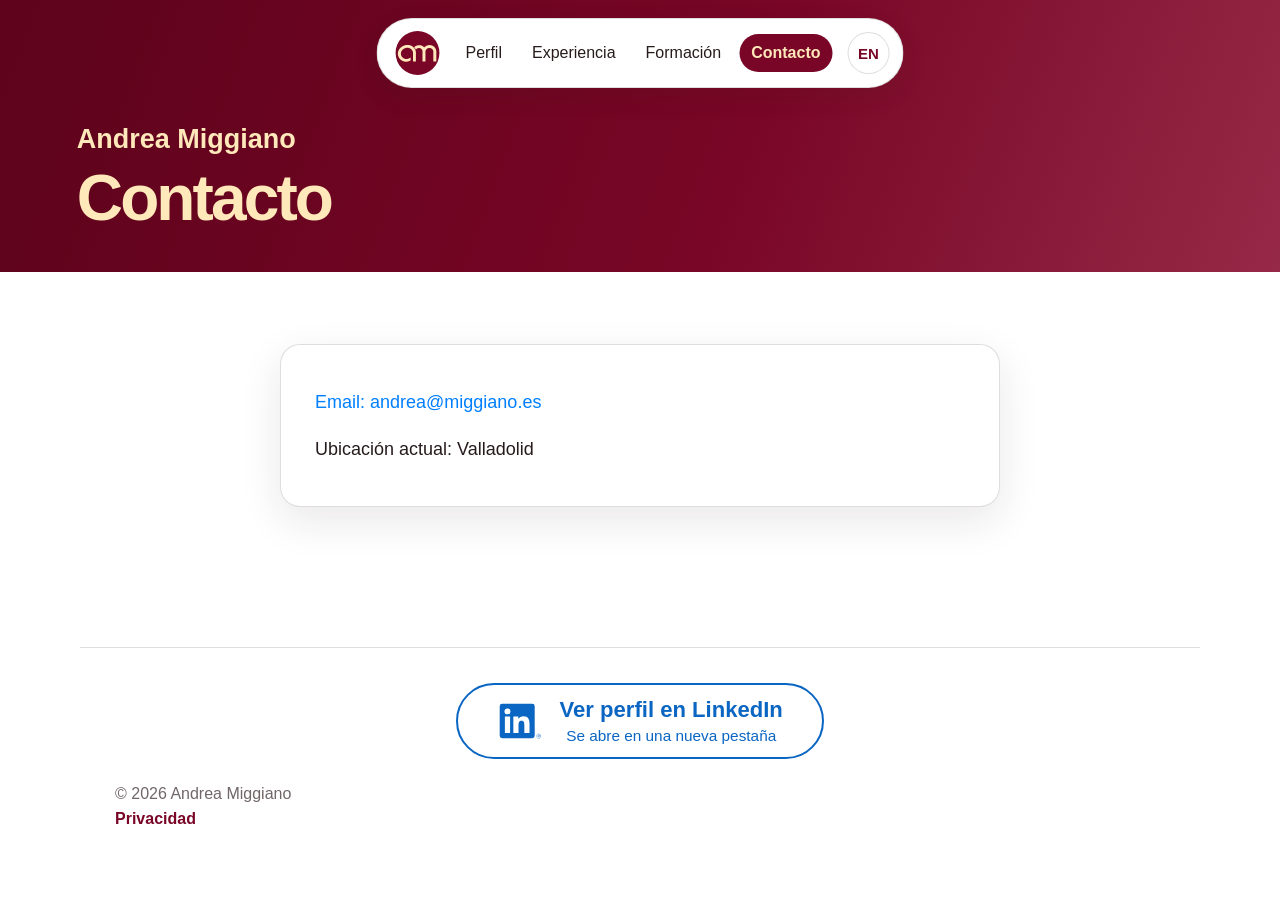
==== commit c577f940: "Add files via upload" ====
--- a/contact.html
+++ b/contact.html
@@ -3,22 +3,23 @@
 
 <head>
 <!--Block Search indexing with noindex-->
-    <meta name="robots" content="noindex">
+    <meta name="robots" content="noindex, nofollow, nosnippet, noimageindex">
 
     <title>Andrea Contacto</title>
     <meta charset="utf-8" />
     <link rel="stylesheet" href="https://stackpath.bootstrapcdn.com/bootstrap/4.3.1/css/bootstrap.min.css" integrity="sha384-ggOyR0iXCbMQv3Xipma34MD+dH/1fQ784/j6cY/iJTQUOhcWr7x9JvoRxT2MZw1T" crossorigin="anonymous">
     <link href='https://fonts.googleapis.com/css?family=Roboto:300,400,700' rel='stylesheet' type='text/css'>
     <link href="styles/style.css" type="text/css" rel="stylesheet">
+    <link rel="manifest" href="site.webmanifest">
     <!--favicon-->
     <link rel="apple-touch-icon" sizes="180x180" href="apple-touch-icon.png">
     <link rel="icon" type="image/png" sizes="32x32" href="favicon-32x32.png">
     <link rel="icon" type="image/png" sizes="16x16" href="favicon-16x16.png">
-    <link rel="mask-icon" href="safari-pinned-tab.svg" color="#007fff">
+    <link rel="mask-icon" href="safari-pinned-tab.svg" color="#790626">
     <meta name="apple-mobile-web-app-title" content="Andrea">
     <meta name="application-name" content="Andrea">
-    <meta name="msapplication-TileColor" content="#00aba9">
-    <meta name="theme-color" content="#00aba9">
+    <meta name="msapplication-TileColor" content="#ffffff">
+    <meta name="theme-color" content="#ffffff">
     <!--Viewport for mobile devices-->
     <meta name="viewport" content="width=device-width, initial-scale=1">
     <script src="js/device-fixes.js"></script>
@@ -27,6 +28,7 @@
             document.documentElement.classList.add('i18n-loading');
         }
     </script>
+    <script src="js/finalist-nav.js" defer></script>
 </head>
 
 <body data-page="contact">
@@ -74,10 +76,8 @@
             </a>
         </div>
         <p class="site-copyright">&copy;
-            <script type="text/javascript">
-                copyright = new Date();
-                update = copyright.getFullYear();
-                document.write(+update + " " + "Andrea Miggiano");
+            <script>
+                document.write(new Date().getFullYear() + " Andrea Miggiano");
             </script>
         </p>
     </footer>
--- a/styles/style.css
+++ b/styles/style.css
@@ -39,3 +39,1236 @@
 .profile-block.intro{background-color:#3399FF20}
 .histo{background-color:#ff993320}
 .ending{background-color:#3399FF20}
+
+
+/* ===== FUSION RC1: antiguo finalist.css, conservado íntegro y en el mismo orden de cascada ===== */
+
+/* AM WEB · finalistas AM-107 / AM-407
+   Base: codecademy-main (2) + logo actualizado del 28/09/2026
+   Concepto: H1 · T2 · S2. Esta hoja se carga DESPUÉS del CSS canónico. */
+:root{
+  --am-burgundy:#790626;
+  --am-cream:#FFE8BA;
+  --am-ink:#271b1c;
+  --am-muted:#716668;
+  --am-line:rgba(38,20,23,.14);
+  --am-soft:#f7f5f4;
+  --am-white:#fff;
+  --am-shadow:0 14px 42px rgba(53,28,31,.10);
+  --am-font:"Segoe UI",Aptos,Calibri,Arial,sans-serif;
+}
+*{box-sizing:border-box}
+html{scroll-behavior:smooth}
+body{
+  margin:0!important;
+  min-height:100vh;
+  background:#fff!important;
+  color:var(--am-ink)!important;
+  font-family:var(--am-font)!important;
+  font-size:16px;
+  line-height:1.58;
+}
+body.menu-open{overflow:hidden}
+a{transition:color .16s ease,background .16s ease,border-color .16s ease,opacity .16s ease}
+body > header.jumbo{display:none!important}
+body > #language-switcher{display:none!important}
+body > .jumbotron{display:none!important}
+body > section.page-heading{display:none!important}
+body > section.am-original-title-hidden{display:none!important}
+.i18n-loading body{visibility:hidden}
+
+/* ------- navegación común ------- */
+.am-desktop-nav a,.am-mobile-nav a{text-decoration:none!important;color:inherit}
+.am-wordmark{font-size:20px;font-weight:800;letter-spacing:-.035em;line-height:1.1;color:var(--am-ink)}
+.am-site-logo{display:block;width:68px;height:68px}
+.am-nav-links{display:flex}
+.am-nav-links a{position:relative;font-weight:400}
+.am-nav-links a.is-active{font-weight:800;color:var(--am-burgundy)}
+.am-nav-extra{font-size:12px;color:var(--am-muted)}
+.am-lang-slot{display:flex;justify-content:center;align-items:center}
+.am-lang-slot #language-switcher{
+  position:static!important;display:inline-flex!important;align-items:center;justify-content:center;
+  width:38px;height:38px;margin:0!important;border:1px solid var(--am-line)!important;border-radius:999px;
+  background:#fff!important;color:var(--am-burgundy)!important;font-size:11px!important;font-weight:800!important;
+  text-decoration:none!important;box-shadow:none!important;z-index:auto!important;
+}
+.am-quick-links{display:flex;gap:10px;justify-content:center;align-items:center}
+.am-quick-links a{display:grid;place-items:center;width:34px;height:34px;border:1px solid var(--am-line);border-radius:50%;font-size:10px;font-weight:800;color:var(--am-muted)}
+.am-quick-links a:hover{color:var(--am-burgundy);border-color:rgba(121,6,38,.38)}
+
+.am-mobile-head{display:none;position:fixed;left:0;right:0;top:0;height:72px;padding:8px 14px;background:#fff;border-bottom:1px solid var(--am-line);z-index:1002;align-items:center;justify-content:space-between}
+.am-mobile-brand{display:flex;align-items:center;gap:9px;text-decoration:none!important;color:var(--am-ink)!important}
+.am-mobile-brand .am-site-logo{width:48px;height:48px}
+.am-mobile-brand .am-wordmark{font-size:16px}
+.am-mobile-menu-btn{width:46px;height:46px;border:0;border-radius:50%;display:grid;place-items:center;background:var(--am-burgundy);color:var(--am-cream);font:700 24px/1 var(--am-font);cursor:pointer}
+.am-mobile-curtain{display:none}
+
+/* ------- portada H1 · T2 · S2 ------- */
+.am-home-hero{
+  position:relative;min-height:620px;overflow:hidden;
+  background:
+    linear-gradient(90deg,rgba(22,11,14,.78),rgba(22,11,14,.12)),
+    url('../images/dsc4106.webp') center center/cover no-repeat;
+}
+.am-home-copy{position:absolute;left:clamp(34px,6vw,92px);bottom:clamp(48px,8vw,102px);width:min(690px,72%);color:#fff}
+.am-home-copy .am-kicker{margin:0 0 9px;color:var(--am-cream);font-size:12px;font-weight:800;letter-spacing:.09em;text-transform:uppercase}
+.am-home-copy h1{margin:0;font-family:var(--am-font);font-size:clamp(48px,5.4vw,82px);font-weight:800;letter-spacing:-.048em;line-height:.96;color:#fff}
+.am-home-copy .am-lede{max-width:680px;margin:20px 0 0;color:rgba(255,255,255,.84);font-size:clamp(18px,1.55vw,23px);line-height:1.38}
+.am-hero-actions{display:flex;gap:11px;flex-wrap:wrap;margin-top:26px}
+.am-hero-actions a{display:inline-flex;align-items:center;justify-content:center;min-height:45px;padding:0 18px;border-radius:999px;font-size:12px;font-weight:800;text-decoration:none!important}
+.am-primary{background:var(--am-burgundy);color:var(--am-cream)!important;border:1px solid var(--am-burgundy)}
+.am-secondary{background:rgba(255,255,255,.08);color:#fff!important;border:1px solid rgba(255,255,255,.38)}
+.am-primary:hover{background:#65031f}.am-secondary:hover{background:rgba(255,255,255,.16)}
+
+.am-page-hero{min-height:250px;display:flex;align-items:flex-end;padding:78px clamp(28px,6vw,88px) 42px;background:linear-gradient(110deg,#5d031b 0%,#790626 58%,#962947 100%);color:var(--am-cream)}
+.am-page-hero .am-kicker{margin:0 0 6px;font-size:11px;letter-spacing:.12em;font-weight:800;opacity:.78}
+.am-page-hero h1{margin:0;color:var(--am-cream);font-size:clamp(38px,5vw,70px);font-weight:800;letter-spacing:-.045em;line-height:1}
+
+/* ------- contenido canónico, reinterpretado ------- */
+body > .container,body > section.container,body > footer.container{max-width:1120px!important}
+body > section.container{padding-left:32px!important;padding-right:32px!important}
+body[data-page="profile"] .profile-section{padding-top:62px!important;padding-bottom:44px!important}
+body[data-page="profile"] .profile-section--primary{padding-top:74px!important}
+body[data-page="profile"] .profile-block{font-size:17px;line-height:1.72;color:#3e3536}
+body[data-page="profile"] .profile-section h2,
+body[data-page="experience"] > section.container > h2,
+body[data-page="education"] .page-heading h2,
+body[data-page="privacy"] section.container h2{
+  color:var(--am-ink)!important;font-family:var(--am-font)!important;font-weight:800!important;letter-spacing:-.035em!important
+}
+body[data-page="profile"] .profile-section h2{font-size:clamp(30px,3.1vw,44px);margin-bottom:25px!important}
+body[data-page="profile"] #meimg{border-radius:50%!important;box-shadow:0 8px 22px rgba(39,27,28,.12);margin-right:24px!important}
+body[data-page="profile"] .profile-section--internal{border-top:1px solid var(--am-line)}
+body[data-page="profile"] .cv-section{padding-top:36px!important;padding-bottom:58px!important}
+body[data-page="profile"] .profile-photo-section{padding-top:20px!important}
+body[data-page="profile"] .photography-section{padding-top:40px!important}
+
+/* Experiencia: convierte cada puesto en una ficha legible sin tocar el contenido */
+body[data-page="experience"] > section.container:first-of-type{padding-top:64px!important;padding-bottom:50px!important}
+body[data-page="experience"] section.intro{
+  width:100%!important;max-width:none!important;margin:0 0 24px!important;padding:26px!important;
+  border:1px solid var(--am-line);border-radius:20px;background:#fff;box-shadow:0 7px 24px rgba(61,39,42,.05);
+  display:grid;grid-template-columns:150px minmax(220px,.7fr) minmax(300px,1.7fr);gap:22px;align-items:start
+}
+body[data-page="experience"] section.intro + br{display:none}
+body[data-page="experience"] section.intro > .col-sm-6,
+body[data-page="experience"] section.intro > ul.col-sm-6{width:auto!important;max-width:none!important;flex:none!important;padding:0!important;margin:0!important}
+body[data-page="experience"] section.intro img{max-width:125px!important;max-height:70px!important;width:auto!important;height:auto!important;object-fit:contain}
+body[data-page="experience"] section.intro ul{list-style:none!important}
+body[data-page="experience"] section.intro .li-company{font-size:17px!important;color:var(--am-burgundy)!important}
+body[data-page="experience"] section.intro .li-title{font-weight:700!important;margin-top:3px}
+body[data-page="experience"] section.intro p{margin:0!important;color:#4b4243;line-height:1.65}
+
+/* Formación */
+body[data-page="education"] > section.container{padding-top:30px!important;padding-bottom:18px!important}
+body[data-page="education"] .row{row-gap:24px}
+body[data-page="education"] .edulogo{height:100%;padding:25px!important;border:1px solid var(--am-line);border-radius:20px;background:#fff;box-shadow:0 7px 24px rgba(61,39,42,.05)}
+body[data-page="education"] .academy-logo{max-height:72px!important;max-width:160px!important;width:auto!important;object-fit:contain;margin-bottom:20px!important}
+body[data-page="education"] .edulogo ul{padding-left:20px!important}
+body[data-page="education"] .li-bold{color:var(--am-burgundy)!important}
+
+/* Contacto / privacidad */
+body[data-page="contact"] .contact-data{padding-top:72px!important;padding-bottom:90px!important}
+body[data-page="contact"] .contact-data ul{max-width:720px;margin:0 auto!important;padding:34px!important;border:1px solid var(--am-line);border-radius:20px;background:#fff;box-shadow:var(--am-shadow);list-style:none!important;font-size:18px}
+body[data-page="contact"] .contact-data li{padding:9px 0}
+body[data-page="privacy"] > section.container{padding-top:48px!important;padding-bottom:8px!important}
+body[data-page="privacy"] > section.container .exp{padding:27px!important;border:1px solid var(--am-line);border-radius:20px;background:#fff;box-shadow:0 7px 24px rgba(61,39,42,.05)}
+body[data-page="privacy"] > section.container h2{font-size:28px!important}
+
+/* Botones y pie canónicos */
+.cv-view-button,.linkedin-view-button{border-radius:999px!important;border-color:rgba(121,6,38,.24)!important;box-shadow:none!important;background:#fff!important;color:var(--am-ink)!important}
+.cv-view-button:hover,.linkedin-view-button:hover{border-color:var(--am-burgundy)!important;color:var(--am-burgundy)!important}
+.cv-view-icon{stroke:var(--am-burgundy)!important}
+.site-footer{margin-top:50px!important;padding-top:35px!important;border-top:1px solid var(--am-line)}
+.site-copyright{color:var(--am-muted)!important}
+.legal{padding-bottom:34px!important}.a-legal-footer{color:var(--am-muted)!important}.a-legal-footer:hover{color:var(--am-burgundy)!important}
+.my-web-link{color:var(--am-burgundy)!important}
+
+/* Accesibilidad */
+.am-nav-links a:focus-visible,.am-mobile-menu-btn:focus-visible,.am-lang-slot a:focus-visible,.am-quick-links a:focus-visible,.am-hero-actions a:focus-visible{outline:3px solid rgba(121,6,38,.28);outline-offset:3px}
+
+@media(max-width:980px){
+  body[data-page="experience"] section.intro{grid-template-columns:130px 1fr}
+  body[data-page="experience"] section.intro p{grid-column:1/-1}
+}
+@media(max-width:820px){
+  body{padding-left:0!important;padding-top:72px!important}
+  .am-desktop-nav{display:none!important}
+  .am-mobile-head{display:flex}
+  .am-mobile-curtain{
+    display:flex;position:fixed;left:0;right:0;top:72px;height:calc(100dvh - 72px);z-index:1001;
+    padding:28px 24px 26px;background:#fff;flex-direction:column;align-items:center;
+    transform:translateY(-112%);pointer-events:none;transition:transform .32s cubic-bezier(.22,.75,.25,1);box-shadow:0 12px 28px rgba(0,0,0,.14)
+  }
+  .am-mobile-curtain.open{transform:translateY(0);pointer-events:auto}
+  .am-mobile-curtain .am-nav-links{width:min(420px,100%);margin:8px auto 0;flex-direction:column;text-align:center}
+  .am-mobile-curtain .am-nav-links a{padding:17px 8px;font-size:23px}
+  .am-mobile-curtain .am-nav-links a:not(:last-child)::after{content:"";position:absolute;left:50%;bottom:0;width:25px;height:1px;background:var(--am-line);transform:translateX(-50%)}
+  .am-mobile-curtain .am-nav-links a.is-active::before{content:"";position:absolute;left:50%;top:1px;width:105px;height:2px;background:var(--am-burgundy);transform:translateX(-50%)}
+  .am-mobile-curtain .am-mobile-bottom{margin-top:auto;text-align:center;color:var(--am-muted)}
+  .am-mobile-curtain .am-lang-slot{margin-bottom:18px}
+  .am-mobile-curtain .am-lang-slot #language-switcher{width:44px;height:44px;font-size:12px!important}
+  .am-mobile-curtain .am-quick-links{gap:18px}.am-mobile-curtain .am-quick-links a{width:42px;height:42px;font-size:10px}
+  .am-home-hero{min-height:570px;background-position:42% center}
+  .am-home-copy{left:23px;bottom:36px;width:calc(100% - 46px)}
+  .am-home-copy h1{font-size:42px;line-height:1}
+  .am-home-copy .am-lede{font-size:16px}
+  .am-page-hero{min-height:210px;padding:52px 23px 34px}
+  .am-page-hero h1{font-size:42px}
+  body > section.container{padding-left:22px!important;padding-right:22px!important}
+  body[data-page="profile"] .profile-section{padding-top:42px!important;padding-bottom:34px!important}
+  body[data-page="profile"] .profile-section--primary{padding-top:50px!important}
+  body[data-page="profile"] #meimg{float:none!important;display:block;margin:0 0 24px!important}
+  body[data-page="experience"] > section.container:first-of-type{padding-top:44px!important}
+  body[data-page="experience"] section.intro{display:block;padding:22px!important}
+  body[data-page="experience"] section.intro > *{margin-bottom:15px!important}
+  body[data-page="experience"] section.intro p{margin-bottom:0!important}
+  body[data-page="education"] .edulogo{padding:22px!important}
+  body[data-page="contact"] .contact-data{padding-top:45px!important;padding-bottom:60px!important}
+  .site-footer{padding-left:22px!important;padding-right:22px!important}
+}
+@media(max-width:480px){
+  .am-mobile-brand .am-wordmark{font-size:15px}.am-home-copy h1{font-size:38px}.am-home-copy .am-kicker{font-size:10px}.am-hero-actions a{font-size:11px;padding:0 14px}
+}
+
+/* ===== AM-407 · N5 navegación flotante ===== */
+@media(min-width:821px){
+  body{padding-left:0!important}
+  .am-floating-nav{
+    position:fixed;z-index:1000;left:50%;top:18px;transform:translateX(-50%);display:flex;align-items:center;gap:10px;
+    padding:8px 10px 8px 13px;border:1px solid var(--am-line);border-radius:999px;background:rgba(255,255,255,.92);
+    box-shadow:0 8px 24px rgba(52,30,27,.12);backdrop-filter:blur(12px);-webkit-backdrop-filter:blur(12px)
+  }
+  .am-floating-brand{display:flex;align-items:center;text-decoration:none!important}.am-floating-brand .am-site-logo{width:40px;height:40px}
+  .am-floating-nav .am-nav-links{align-items:center;gap:4px;white-space:nowrap}
+  .am-floating-nav .am-nav-links a{padding:8px 10px;border-radius:999px;font-size:12px}
+  .am-floating-nav .am-nav-links a.is-active{background:var(--am-burgundy);color:var(--am-cream)}
+  .am-floating-nav .am-lang-slot{margin-left:2px}.am-floating-nav .am-lang-slot #language-switcher{width:34px;height:34px}
+  .am-home-hero{padding-top:74px}
+  .am-page-hero{padding-top:125px}
+}
+
+
+/* ===== AJUSTES AM-407 · 28/09/2026 · identidad + footer + mobile 53 ===== */
+:root{
+  --am-burgundy-pastel:#f6e9ed;
+  --am-cream-pastel:#fff5df;
+  --am-linkedin:#0A66C2;
+}
+
+/* Hero: nombre sobre la fotografía y contenido siempre por encima del fondo */
+.am-home-copy{z-index:1}
+.am-home-copy .am-kicker{text-transform:none!important}
+
+/* Identidad cromática en los tres bloques de Perfil */
+body[data-page="profile"] .profile-block.intro{
+  background:var(--am-burgundy-pastel)!important;
+}
+body[data-page="profile"] .profile-block.histo{
+  background:var(--am-cream-pastel)!important;
+}
+body[data-page="profile"] .profile-block.ending{
+  background:var(--am-burgundy-pastel)!important;
+}
+
+/* Botón CV: borde granate, normal suave -> hover más intenso */
+.cv-view-button{
+  border:2px solid var(--am-burgundy)!important;
+  border-radius:999px!important;
+  background:#fff!important;
+  color:var(--am-burgundy)!important;
+  box-shadow:0 2px 7px rgba(121,6,38,.07)!important;
+  opacity:1!important;
+  transform:none!important;
+  transition:background-color .18s ease,color .18s ease,border-color .18s ease,box-shadow .18s ease,transform .18s ease!important;
+}
+.cv-view-button:hover{
+  border-color:var(--am-burgundy)!important;
+  background:var(--am-burgundy-pastel)!important;
+  color:var(--am-burgundy)!important;
+  box-shadow:0 5px 14px rgba(121,6,38,.17)!important;
+  opacity:1!important;
+  transform:translateY(-1px)!important;
+}
+.cv-view-icon{stroke:var(--am-burgundy)!important}
+
+/* LinkedIn: azul oficial, normal suave -> hover más intenso */
+.linkedin-view-button{
+  border:2px solid var(--am-linkedin)!important;
+  border-radius:999px!important;
+  background:#fff!important;
+  color:var(--am-linkedin)!important;
+  box-shadow:0 2px 7px rgba(10,102,194,.07)!important;
+  opacity:1!important;
+  transform:none!important;
+  transition:background-color .18s ease,color .18s ease,border-color .18s ease,box-shadow .18s ease,transform .18s ease!important;
+}
+.linkedin-view-button:hover{
+  border-color:var(--am-linkedin)!important;
+  background:rgba(10,102,194,.09)!important;
+  color:var(--am-linkedin)!important;
+  box-shadow:0 5px 14px rgba(10,102,194,.18)!important;
+  opacity:1!important;
+  transform:translateY(-1px)!important;
+}
+
+/* Retira la antigua barra legal inferior. Privacidad pasa debajo del copyright. */
+body > .legal{display:none!important}
+.site-footer{padding-bottom:34px!important}
+.am-footer-privacy{
+  display:block;
+  width:max-content;
+  margin:2px 0 0;
+  color:var(--am-muted)!important;
+  font-size:13px!important;
+  font-weight:400!important;
+  line-height:1.35;
+  text-decoration:none!important;
+}
+.am-footer-privacy:hover{color:var(--am-burgundy)!important;text-decoration:none!important}
+
+/* El selector EN heredaba un translateY del CSS antiguo: se anula para centrarlo. */
+.am-lang-slot #language-switcher{
+  transform:none!important;
+  line-height:1!important;
+  padding:0!important;
+}
+
+@media(max-width:820px){
+  /* 53 × 53 para TODOS los controles redondos del sistema mobile */
+  .am-mobile-brand .am-site-logo{width:53px!important;height:53px!important}
+  .am-mobile-menu-btn{width:53px!important;height:53px!important;min-width:53px!important;min-height:53px!important}
+  .am-mobile-curtain .am-lang-slot #language-switcher{width:53px!important;height:53px!important}
+  .am-mobile-curtain .am-quick-links a{width:53px!important;height:53px!important;min-width:53px!important;min-height:53px!important}
+
+  /* La cabecera de 72 px admite 53 px + márgenes sin aumentar su altura. */
+  .am-mobile-head{height:72px!important;padding:8px 14px!important}
+
+  /* Navegación principal centrada verticalmente en la cortina. */
+  .am-mobile-curtain .am-nav-links{
+    position:absolute!important;
+    left:24px!important;
+    right:24px!important;
+    top:50%!important;
+    width:auto!important;
+    margin:0!important;
+    transform:translateY(-50%)!important;
+  }
+  .am-footer-privacy{font-size:12px!important}
+}
+
+/* ===== AJUSTE MOBILE · legibilidad y centrado exacto de controles 53x53 ===== */
+@media(max-width:820px){
+  /* Círculos inferiores e idioma: tipografía mucho más legible y centro geométrico real. */
+  .am-mobile-curtain .am-lang-slot #language-switcher,
+  .am-mobile-curtain .am-quick-links a{
+    display:flex!important;
+    align-items:center!important;
+    justify-content:center!important;
+    width:53px!important;
+    height:53px!important;
+    min-width:53px!important;
+    min-height:53px!important;
+    padding:0!important;
+    margin:0!important;
+    line-height:1!important;
+    text-align:center!important;
+    text-indent:0!important;
+    vertical-align:middle!important;
+    font-size:16px!important;
+    font-weight:800!important;
+  }
+
+  /* El botón abrir/cerrar conserva 53x53 y centra también el glifo. */
+  .am-mobile-menu-btn{
+    display:flex!important;
+    align-items:center!important;
+    justify-content:center!important;
+    width:53px!important;
+    height:53px!important;
+    min-width:53px!important;
+    min-height:53px!important;
+    padding:0!important;
+    line-height:1!important;
+    text-align:center!important;
+    font-size:28px!important;
+  }
+
+  /* Mantiene aire suficiente entre los tres botones inferiores. */
+  .am-mobile-curtain .am-quick-links{
+    display:flex!important;
+    align-items:center!important;
+    justify-content:center!important;
+    gap:18px!important;
+  }
+}
+
+/* ===== AJUSTE MOBILE · hero jerárquico + centrado óptico de controles ===== */
+@media(max-width:820px){
+  /* Centrado óptico: conserva el círculo 53x53 y baja ligeramente el glifo. */
+  .am-mobile-curtain .am-lang-slot #language-switcher,
+  .am-mobile-curtain .am-quick-links a{
+    box-sizing:border-box!important;
+    font:800 18px/1 var(--am-font)!important;
+    padding:2px 0 0!important;
+  }
+
+  /* En el hero, texto arriba y acciones abajo: los botones conservan su zona. */
+  .am-home-copy{
+    top:30px!important;
+    bottom:36px!important;
+    left:23px!important;
+    width:calc(100% - 46px)!important;
+    display:flex!important;
+    flex-direction:column!important;
+  }
+  .am-home-copy .am-kicker{
+    margin:0 0 8px!important;
+    font-size:16px!important;
+    line-height:1.15!important;
+    letter-spacing:.025em!important;
+  }
+  .am-home-copy h1{
+    font-size:32px!important;
+    line-height:.98!important;
+    letter-spacing:-.04em!important;
+  }
+  .am-home-copy .am-lede{
+    margin-top:14px!important;
+    font-size:16px!important;
+    line-height:1.38!important;
+  }
+  .am-home-copy .am-hero-actions{
+    margin-top:auto!important;
+    align-self:flex-start!important;
+  }
+}
+
+@media(max-width:360px){
+  .am-home-copy h1{font-size:29px!important}
+  .am-home-copy .am-kicker{font-size:15px!important}
+}
+
+/* ===== AJUSTE MOBILE · limpieza final 28/09/2026 ===== */
+
+/* LinkedIn: sin sombra azul. Hover clásico con sombra gris neutra. */
+.linkedin-view-button{
+  box-shadow:none!important;
+}
+.linkedin-view-button:hover{
+  box-shadow:0 5px 14px rgba(0,0,0,.18)!important;
+}
+
+/* El acceso grande al CV del contenido ya no es necesario. */
+body[data-page="profile"] .cv-section{
+  display:none!important;
+}
+
+@media(max-width:820px){
+  /* Menú móvil: texto centrado de verdad dentro de todo el ancho disponible. */
+  .am-mobile-curtain .am-nav-links a{
+    display:flex!important;
+    align-items:center!important;
+    justify-content:center!important;
+    width:100%!important;
+    text-align:center!important;
+    padding-left:8px!important;
+    padding-right:8px!important;
+  }
+
+  /* En móvil basta con el acceso circular CV del menú. */
+  .am-home-copy .am-hero-actions .am-secondary{
+    display:none!important;
+  }
+
+  /* Fotografía limpia: se elimina el velo/gradiente oscuro-azulado del hero móvil. */
+  .am-home-hero{
+    background-image:url('../images/dsc4106.webp')!important;
+    background-position:42% center!important;
+    background-size:cover!important;
+    background-repeat:no-repeat!important;
+  }
+}
+
+
+/* ===== AJUSTE HERO DESKTOP · texto y jerarquía 28/09/2026 ===== */
+@media(min-width:821px){
+  /* Andrea Miggiano debe leerse claramente sobre la fotografía. */
+  .am-home-copy .am-kicker{
+    font-size:20px!important;
+    line-height:1.15!important;
+    letter-spacing:.025em!important;
+    margin-bottom:12px!important;
+    text-shadow:0 1px 3px rgba(0,0,0,.42);
+  }
+
+  /* El titular desktop deja de dominar la imagen; mobile conserva su tamaño actual. */
+  .am-home-copy h1{
+    font-size:clamp(44px,3.2vw,60px)!important;
+    line-height:1.02!important;
+    letter-spacing:-.035em!important;
+  }
+
+  .am-home-copy .am-lede{
+    max-width:820px!important;
+    margin-top:18px!important;
+    font-size:clamp(18px,1.25vw,21px)!important;
+    line-height:1.42!important;
+  }
+}
+
+/* ===== AM-407 · navegación desktop +4 px · 28/09/2026 =====
+   Solo desktop. Mobile queda intacto. */
+@media(min-width:821px){
+  .am-floating-nav{
+    gap:12px!important;
+    padding:10px 13px 10px 16px!important;
+  }
+  .am-floating-brand .am-site-logo{
+    width:48px!important;
+    height:48px!important;
+  }
+  .am-floating-nav .am-nav-links{
+    gap:6px!important;
+  }
+  .am-floating-nav .am-nav-links a{
+    padding:10px 12px!important;
+    font-size:16px!important;
+    line-height:1.15!important;
+  }
+  .am-floating-nav .am-lang-slot{
+    margin-left:3px!important;
+  }
+  .am-floating-nav .am-lang-slot #language-switcher{
+    width:42px!important;
+    height:42px!important;
+    font-size:15px!important;
+    line-height:1!important;
+  }
+}
+
+/* ===== AJUSTE MOBILE · velo superior + CV circular · 28/09/2026 ===== */
+@media(max-width:820px){
+  /* Velo únicamente en la franja superior del hero para proteger la lectura.
+     La parte inferior de la fotografía queda limpia. */
+  .am-home-hero::before{
+    content:"";
+    position:absolute;
+    z-index:0;
+    top:0;
+    left:0;
+    right:0;
+    height:46%;
+    pointer-events:none;
+    background:linear-gradient(
+      180deg,
+      rgba(22,11,14,.64) 0%,
+      rgba(22,11,14,.46) 58%,
+      rgba(22,11,14,.08) 100%
+    );
+  }
+
+  /* El nombre gana presencia sin alterar el tamaño del titular mobile. */
+  .am-home-copy .am-kicker{
+    font-size:20px!important;
+    line-height:1.12!important;
+    font-weight:800!important;
+    letter-spacing:.015em!important;
+    margin-bottom:8px!important;
+    color:var(--am-cream)!important;
+    text-shadow:0 1px 3px rgba(0,0,0,.55)!important;
+  }
+
+  /* Recupera el segundo acceso del hero, pero como botón circular CV 53×53. */
+  .am-home-copy .am-hero-actions .am-secondary{
+    display:inline-flex!important;
+    align-items:center!important;
+    justify-content:center!important;
+    width:53px!important;
+    height:53px!important;
+    min-width:53px!important;
+    min-height:53px!important;
+    padding:0!important;
+    border-radius:50%!important;
+    border:1px solid rgba(255,255,255,.68)!important;
+    background:rgba(255,255,255,.12)!important;
+    color:transparent!important;
+    font-size:0!important;
+    line-height:1!important;
+    box-shadow:none!important;
+    backdrop-filter:blur(2px);
+    -webkit-backdrop-filter:blur(2px);
+  }
+  .am-home-copy .am-hero-actions .am-secondary::after{
+    content:"CV";
+    display:block;
+    color:#fff;
+    font:800 15px/1 var(--am-font);
+    letter-spacing:.02em;
+  }
+  .am-home-copy .am-hero-actions .am-secondary:hover{
+    background:rgba(255,255,255,.23)!important;
+    border-color:#fff!important;
+  }
+
+  .am-home-copy .am-hero-actions{
+    align-items:center!important;
+    gap:12px!important;
+  }
+}
+
+/* ===== AJUSTE MOBILE · overlay superior más corto y fundido · 28/09/2026 ===== */
+@media(max-width:820px){
+  .am-home-hero::before{
+    /* El velo termina antes de alcanzar al viandante / zona media de la foto. */
+    height:33%!important;
+    background:linear-gradient(
+      180deg,
+      rgba(22,11,14,.62) 0%,
+      rgba(22,11,14,.48) 42%,
+      rgba(22,11,14,.25) 68%,
+      rgba(22,11,14,.10) 84%,
+      rgba(22,11,14,0) 100%
+    )!important;
+  }
+}
+
+/* ===== AM-407 · DESKTOP · degradado lateral de lectura ===== */
+@media(min-width:821px){
+  .am-home-hero{
+    min-height:660px;
+    padding-top:88px;
+    background:url('../images/dsc4106.webp') center center/cover no-repeat;
+  }
+  .am-home-hero::before{
+    content:"";
+    position:absolute;
+    inset:0 auto 0 0;
+    width:min(50vw,720px);
+    background:linear-gradient(90deg,
+      rgba(24,12,15,.88) 0%,
+      rgba(24,12,15,.82) 54%,
+      rgba(24,12,15,.56) 78%,
+      rgba(24,12,15,.18) 92%,
+      rgba(24,12,15,0) 100%);
+    pointer-events:none;
+    z-index:0;
+  }
+  .am-home-copy{
+    top:150px;
+    bottom:auto;
+    left:48px;
+    width:min(560px,calc(min(50vw,720px) - 72px));
+  }
+  .am-home-copy h1{
+    max-width:520px;
+    font-size:clamp(42px,4.2vw,64px);
+    line-height:1.02;
+  }
+  .am-home-copy .am-lede{
+    max-width:520px;
+    margin-top:16px;
+    font-size:clamp(17px,1.35vw,22px);
+    line-height:1.33;
+    color:rgba(255,255,255,.9);
+  }
+  .am-hero-actions{margin-top:22px}
+}
+
+/* ===== AM-407 · MOBILE · activo con doble línea ===== */
+@media(max-width:820px){
+  .am-mobile-curtain .am-nav-links a{font-size:25px!important}
+  .am-mobile-curtain .am-nav-links a.is-active{font-weight:800!important}
+  .am-mobile-curtain .am-nav-links a.is-active::before,
+  .am-mobile-curtain .am-nav-links a.is-active::after{
+    content:""!important;
+    position:absolute!important;
+    left:50%!important;
+    width:105px!important;
+    height:2px!important;
+    background:var(--am-burgundy)!important;
+    transform:translateX(-50%)!important;
+  }
+  .am-mobile-curtain .am-nav-links a.is-active::before{top:1px!important}
+  .am-mobile-curtain .am-nav-links a.is-active::after{bottom:0!important}
+}
+
+/* ===== AM-407 · BOTONES HERO + NOMBRE · 28/09/2026 ===== */
+@media(min-width:821px){
+  /* Desktop: desaparece 'Ver experiencia'. */
+  .am-home-copy .am-hero-actions .am-primary{display:none!important}
+
+  /* Andrea Miggiano gana mucha más presencia. */
+  .am-home-copy .am-kicker{
+    font-size:27px!important;
+    line-height:1.08!important;
+    font-weight:800!important;
+    letter-spacing:0!important;
+    margin-bottom:13px!important;
+  }
+}
+
+@media(max-width:820px){
+  /* Mobile: Andrea Miggiano también crece claramente. */
+  .am-home-copy .am-kicker{
+    font-size:23px!important;
+    line-height:1.08!important;
+    font-weight:800!important;
+    letter-spacing:0!important;
+    margin-bottom:8px!important;
+  }
+
+  /* Última instrucción: el acceso al CV muestra 'CV en PDF' también en mobile. */
+  .am-home-copy .am-hero-actions .am-secondary{
+    display:inline-flex!important;
+    width:auto!important;
+    min-width:0!important;
+    height:45px!important;
+    min-height:45px!important;
+    padding:0 18px!important;
+    border-radius:999px!important;
+    color:#fff!important;
+    font-size:13px!important;
+    font-weight:800!important;
+    line-height:1!important;
+    white-space:nowrap!important;
+  }
+  .am-home-copy .am-hero-actions .am-secondary::after{content:none!important}
+}
+
+/* ===== AM-407 · PENDIENTES MOBILE ACUMULADOS · 28/09/2026 =====
+   Importante: NO modifica desktop del bloque Perfil ni el activo del menú ya resuelto. */
+.am-page-hero .am-kicker-mobile{display:none}
+
+@media(max-width:820px){
+  /* Portada: el nombre ya está en la cabecera móvil; se evita duplicarlo sobre la foto. */
+  body[data-page="profile"] .am-home-copy .am-kicker{
+    display:none!important;
+  }
+
+  /* Perfil: recuperar la composición original solo en móvil, foto a la derecha y texto fluyendo. */
+  body[data-page="profile"] #meimg{
+    float:right!important;
+    display:block!important;
+    width:90px!important;
+    height:90px!important;
+    object-fit:cover!important;
+    margin:0 0 14px 18px!important;
+  }
+  body[data-page="profile"] .profile-block.intro::after{
+    content:"";
+    display:block;
+    clear:both;
+  }
+
+  /* Páginas interiores: Andrea Francesco, con presencia equivalente al nombre de portada. */
+  .am-page-hero .am-kicker-desktop{display:none!important}
+  .am-page-hero .am-kicker-mobile{display:inline!important}
+  .am-page-hero .am-kicker{
+    font-size:23px!important;
+    line-height:1.08!important;
+    font-weight:800!important;
+    letter-spacing:0!important;
+    text-transform:none!important;
+    color:var(--am-cream)!important;
+    opacity:1!important;
+    margin-bottom:10px!important;
+  }
+}
+
+/* ===== AM-407 · FORMACIÓN + EXPERIENCIA · banner interior ===== */
+@media(min-width:821px){
+  body[data-page="experience"] .am-page-hero,
+  body[data-page="education"] .am-page-hero{
+    background:linear-gradient(110deg,#5d031b 0%,#790626 58%,#962947 100%)!important;
+  }
+  body[data-page="experience"] .am-page-hero .am-kicker,
+  body[data-page="education"] .am-page-hero .am-kicker{
+    font-size:27px!important;
+    line-height:1.08!important;
+    font-weight:800!important;
+    letter-spacing:0!important;
+    text-transform:none!important;
+    opacity:1!important;
+    color:var(--am-cream)!important;
+    margin-bottom:12px!important;
+  }
+}
+
+@media(max-width:820px){
+  body[data-page="experience"] .am-page-hero,
+  body[data-page="education"] .am-page-hero{
+    background:linear-gradient(110deg,#5d031b 0%,#790626 58%,#962947 100%)!important;
+    padding-top:26px!important; /* antes 52px: mitad */
+  }
+}
+
+/* ===== AM-407 · navegación flotante · fondo blanco sólido ===== */
+@media(min-width:821px){
+  .am-floating-nav{
+    background:#fff!important;
+    backdrop-filter:none!important;
+    -webkit-backdrop-filter:none!important;
+  }
+}
+
+
+/* ===== AM-407 · blanco sólido exacto en desktop (Contacto / Experiencia / Formación) ===== */
+@media(min-width:821px){
+  body[data-page="contact"] .am-floating-nav,
+  body[data-page="experience"] .am-floating-nav,
+  body[data-page="education"] .am-floating-nav{
+    background:#FFFFFF !important;
+    backdrop-filter:none !important;
+    -webkit-backdrop-filter:none !important;
+  }
+}
+
+
+/* ===== AM-407 · Experiencia/Formación: eliminar franja blanca superior en desktop =====
+   Igual que Contacto: el hero granate comienza desde arriba, detrás de la navegación flotante. */
+@media (min-width:821px){
+  body.no-hero-page[data-page="experience"],
+  body.no-hero-page[data-page="education"]{
+    padding-top:0 !important;
+  }
+}
+
+/* ===== AM-407 · Formación · UVA sin fondo heredado ===== */
+body[data-page="education"] .UVA-background{
+  background:transparent !important;
+}
+
+
+/* ===== AM-407 · MOBILE · Experiencia/Formación padding superior reducido a la mitad ===== */
+@media (max-width:820px){
+  body[data-page="experience"] .am-page-hero,
+  body[data-page="education"] .am-page-hero{
+    padding-top:26px !important;
+  }
+}
+
+/* ===== AM-407 · EXPERIENCIA · tarjetas ancho doble =====
+   Recupera el contenido original y aplica el lenguaje visual de Formación:
+   una tarjeta por fila, ancho equivalente a las dos columnas de Formación. */
+
+/* finalist-nav.js marcaba por error como oculto el contenedor completo de Experiencia.
+   Se recupera el contenedor y se oculta únicamente su H2 antiguo. */
+body[data-page="experience"] > section.container.am-original-title-hidden{
+  display:block!important;
+}
+body[data-page="experience"] > section.container.am-original-title-hidden > h2{
+  display:none!important;
+}
+body[data-page="experience"] > section.container.am-original-title-hidden > br{
+  display:none!important;
+}
+
+/* Una experiencia por fila, ocupando todo el ancho útil de las dos columnas de Formación. */
+body[data-page="experience"] > section.container.am-original-title-hidden{
+  max-width:1120px!important;
+  padding-top:46px!important;
+  padding-bottom:26px!important;
+}
+body[data-page="experience"] section.container.intro{
+  width:100%!important;
+  max-width:100%!important;
+  margin:0 0 28px!important;
+  padding:30px!important;
+  border:1px solid var(--am-line)!important;
+  border-radius:20px!important;
+  background:var(--am-burgundy-pastel,#f6e9ed)!important;
+  box-shadow:0 7px 24px rgba(61,39,42,.05)!important;
+  display:grid!important;
+  grid-template-columns:150px minmax(220px,.72fr) minmax(0,1.7fr)!important;
+  gap:22px!important;
+  align-items:start!important;
+}
+body[data-page="experience"] section.container.intro > .col-sm-6,
+body[data-page="experience"] section.container.intro > ul.col-sm-6{
+  width:auto!important;
+  max-width:none!important;
+  flex:none!important;
+  padding:0!important;
+  margin:0!important;
+}
+body[data-page="experience"] section.container.intro img{
+  max-width:125px!important;
+  max-height:72px!important;
+  width:auto!important;
+  height:auto!important;
+  object-fit:contain!important;
+  margin:0!important;
+  padding:0!important;
+}
+body[data-page="experience"] section.container.intro ul{
+  list-style:none!important;
+  padding:0!important;
+}
+body[data-page="experience"] section.container.intro .li-company{
+  color:var(--am-burgundy)!important;
+  font-size:17px!important;
+  font-weight:700!important;
+  line-height:1.25!important;
+}
+body[data-page="experience"] section.container.intro .li-title{
+  color:var(--am-ink)!important;
+  font-weight:700!important;
+  margin-top:4px!important;
+}
+body[data-page="experience"] section.container.intro p{
+  margin:0!important;
+  color:#4b4243!important;
+  line-height:1.65!important;
+}
+
+@media(max-width:980px) and (min-width:821px){
+  body[data-page="experience"] section.container.intro{
+    grid-template-columns:130px 1fr!important;
+  }
+  body[data-page="experience"] section.container.intro p{
+    grid-column:1/-1!important;
+  }
+}
+
+@media(max-width:820px){
+  body[data-page="experience"] > section.container.am-original-title-hidden{
+    padding-top:28px!important;
+    padding-bottom:18px!important;
+  }
+  body[data-page="experience"] section.container.intro{
+    display:block!important;
+    width:100%!important;
+    margin:0 0 20px!important;
+    padding:22px!important;
+    border-radius:20px!important;
+  }
+  body[data-page="experience"] section.container.intro > *{
+    margin-bottom:14px!important;
+  }
+  body[data-page="experience"] section.container.intro > *:last-child{
+    margin-bottom:0!important;
+  }
+}
+
+
+/* ===== AM-407 · EXPERIENCIA · logo sobre empresa + sombra igual Formación ===== */
+@media (min-width:821px){
+  body[data-page="experience"] section.container.intro{
+    grid-template-columns:minmax(220px,32%) minmax(0,1fr)!important;
+    grid-template-areas:
+      "logo details"
+      "meta details"!important;
+    column-gap:28px!important;
+    row-gap:10px!important;
+    /* misma sombra suave que las tarjetas de Formación */
+    box-shadow:0 7px 24px rgba(61,39,42,.05)!important;
+  }
+
+  body[data-page="experience"] section.container.intro > div:first-child{
+    grid-area:logo!important;
+    align-self:end!important;
+  }
+
+  body[data-page="experience"] section.container.intro > ul{
+    grid-area:meta!important;
+    align-self:start!important;
+  }
+
+  body[data-page="experience"] section.container.intro > p{
+    grid-area:details!important;
+    align-self:start!important;
+  }
+
+  /* El logo conserva su proporción y adapta su ancho al archivo disponible. */
+  body[data-page="experience"] section.container.intro img{
+    display:block!important;
+    width:auto!important;
+    height:auto!important;
+    max-width:min(180px,100%)!important;
+    max-height:78px!important;
+    object-fit:contain!important;
+    object-position:left center!important;
+    margin:0 0 4px 0!important;
+  }
+}
+
+@media (max-width:820px){
+  /* En móvil mantiene el mismo orden visual: logo -> empresa -> descripción. */
+  body[data-page="experience"] section.container.intro > div:first-child{
+    margin-bottom:8px!important;
+  }
+  body[data-page="experience"] section.container.intro img{
+    display:block!important;
+    width:auto!important;
+    height:auto!important;
+    max-width:min(180px,100%)!important;
+    max-height:78px!important;
+    object-fit:contain!important;
+    object-position:left center!important;
+    margin:0!important;
+  }
+}
+
+
+/* ===== AM-407 · tanda: hover desktop + privacidad + hero más estrecho ===== */
+
+/* Privacidad: misma tipografía y mismo arranque horizontal que el copyright. */
+.site-footer .am-footer-privacy{
+  font-size:clamp(1rem,.946vw,1.2857rem)!important;
+  padding-left:1.25rem!important;
+  padding-right:1.25rem!important;
+  margin-left:0!important;
+}
+
+@media screen and (max-width:575px){
+  .site-footer .am-footer-privacy{
+    padding-left:1.6rem!important;
+  }
+}
+
+@media(min-width:821px){
+  /* Hover perceptible pero discreto en navegación. */
+  .am-floating-nav .am-nav-links a{
+    transition:
+      transform .16s ease,
+      color .16s ease,
+      background-color .16s ease,
+      border-color .16s ease!important;
+    transform-origin:center center;
+  }
+  .am-floating-nav .am-nav-links a:hover{
+    transform:scale(1.07);
+  }
+
+  /* Hover equivalente para el selector de idioma. */
+  .am-floating-nav .am-lang-slot #language-switcher{
+    transition:
+      transform .16s ease,
+      font-size .16s ease,
+      border-color .16s ease,
+      box-shadow .16s ease!important;
+    transform-origin:center center;
+  }
+  .am-floating-nav .am-lang-slot #language-switcher:hover{
+    transform:scale(1.08)!important;
+    font-size:16px!important;
+    border-color:rgba(121,6,38,.38)!important;
+    box-shadow:0 3px 9px rgba(53,28,31,.10)!important;
+  }
+
+  /* Hero desktop: recuadro de texto algo más estrecho para mejorar el salto de línea. */
+  body[data-page="profile"] .am-home-copy{
+    width:min(500px,calc(min(50vw,720px) - 72px))!important;
+  }
+  body[data-page="profile"] .am-home-copy h1{
+    max-width:490px!important;
+  }
+  body[data-page="profile"] .am-home-copy .am-lede{
+    max-width:455px!important;
+  }
+}
+
+
+/* ===== AM-407 · PRIVACIDAD · granate + negrita + hover por aumento ===== */
+.site-footer .am-footer-privacy{
+  color:var(--am-burgundy)!important;
+  font-weight:800!important;
+  display:inline-block!important;
+  transition:transform .16s ease,font-size .16s ease!important;
+  transform-origin:left center;
+}
+
+.site-footer .am-footer-privacy:hover{
+  color:var(--am-burgundy)!important;
+  transform:scale(1.08);
+}
+
+
+/* ===== AM-407 · MOBILE · nombre solo en banners internos ===== */
+@media(max-width:820px){
+  /* Quitar Andrea Miggiano de la barra superior móvil en todas las páginas. */
+  .am-mobile-brand .am-wordmark{
+    display:none!important;
+  }
+
+  /* Nombre dentro de los banners internos: tamaño pequeño, como el antiguo wordmark. */
+  body[data-page="experience"] .am-page-hero .am-kicker,
+  body[data-page="education"] .am-page-hero .am-kicker,
+  body[data-page="contact"] .am-page-hero .am-kicker{
+    font-size:15px!important;
+    line-height:1.1!important;
+    font-weight:800!important;
+    letter-spacing:0!important;
+    text-transform:none!important;
+    color:var(--am-cream)!important;
+    opacity:1!important;
+    margin-bottom:8px!important;
+  }
+}
+
+
+/* ===== AM-407 · MOBILE · Andrea Miggiano sobre el título del hero de portada ===== */
+@media(max-width:820px){
+  body[data-page="profile"] .am-home-copy .am-kicker{
+    display:block!important;
+    font-size:15px!important;
+    line-height:1.1!important;
+    font-weight:800!important;
+    letter-spacing:0!important;
+    text-transform:none!important;
+    color:var(--am-cream)!important;
+    opacity:1!important;
+    margin:0 0 8px!important;
+  }
+}
+
+
+/* ===== AM-407 · Andrea Miggiano · tamaños finales desktop/mobile ===== */
+
+/* Desktop: Contacto igual que Experiencia y Formación. */
+@media(min-width:821px){
+  body[data-page="contact"] .am-page-hero .am-kicker{
+    font-size:27px!important;
+    line-height:1.08!important;
+    font-weight:800!important;
+    letter-spacing:0!important;
+    text-transform:none!important;
+    color:var(--am-cream)!important;
+    opacity:1!important;
+    margin-bottom:12px!important;
+  }
+}
+
+/* Mobile: aumentar Andrea Miggiano en Index + Experiencia + Formación + Contacto. */
+@media(max-width:820px){
+  body[data-page="profile"] .am-home-copy .am-kicker,
+  body[data-page="experience"] .am-page-hero .am-kicker,
+  body[data-page="education"] .am-page-hero .am-kicker,
+  body[data-page="contact"] .am-page-hero .am-kicker{
+    font-size:18px!important;
+    line-height:1.1!important;
+    font-weight:800!important;
+    letter-spacing:0!important;
+    text-transform:none!important;
+    color:var(--am-cream)!important;
+    opacity:1!important;
+  }
+}
+
+
+/* ===== AM-407 · MOBILE · Andrea Miggiano centrado en cabecera ===== */
+@media(max-width:820px){
+
+  /* Recuperar el nombre en la cabecera y centrarlo entre logo y hamburguesa. */
+  .am-mobile-brand .am-wordmark{
+    display:block!important;
+    position:absolute!important;
+    left:50%!important;
+    top:50%!important;
+    transform:translate(-50%,-50%)!important;
+    margin:0!important;
+    padding:0!important;
+    font-size:26.4px!important;
+    line-height:1!important;
+    font-weight:800!important;
+    letter-spacing:-.035em!important;
+    color:var(--am-burgundy)!important;
+    white-space:nowrap!important;
+  }
+
+  /* Quitar Andrea Miggiano de los héroes/banners en mobile. */
+  body[data-page="profile"] .am-home-copy .am-kicker,
+  .am-page-hero .am-kicker{
+    display:none!important;
+  }
+}
+
+
+/* ===== AM-407 · DESKTOP · degradado lateral hasta el final del bloque de texto ===== */
+@media(min-width:821px){
+  body[data-page="profile"] .am-home-hero::before{
+    /* Coincide con el borde derecho real de .am-home-copy:
+       left 48px + ancho dinámico del bloque de texto. */
+    width:min(548px, calc(50vw - 24px))!important;
+  }
+}
+
+
+/* ===== AM-407 · MOBILE · Andrea Miggiano · ligero espaciado entre caracteres ===== */
+@media(max-width:820px){
+  .am-mobile-brand .am-wordmark{
+    letter-spacing:.015em!important;
+  }
+}
+
+/* ===== RC6 · PULIDO VISUAL DEFINITIVO · 29/09/2026 ===== */
+
+/* FORMACIÓN · sin bullets y centros de estudio en negro/negrita */
+body[data-page="education"] .edulogo ul{
+  padding-left:0!important;
+  list-style:none!important;
+}
+body[data-page="education"] .edulogo li{
+  list-style:none!important;
+}
+body[data-page="education"] .education-center{
+  color:var(--am-ink)!important;
+  font-weight:700!important;
+}
+body[data-page="education"] .edu-emphasis{
+  font-weight:700!important;
+}
+
+/* PRIVACIDAD · acabado blanco tipo tarjetas de Experiencia/Formación */
+body[data-page="privacy"] .privacy-intro{
+  background:#fff!important;
+  border:1px solid var(--am-line)!important;
+  border-radius:20px!important;
+  box-shadow:0 7px 24px rgba(61,39,42,.05)!important;
+}
+
+/* PERFIL · bloques con el mismo acabado suave de Formación */
+body[data-page="profile"] .profile-block{
+  border:1px solid var(--am-line)!important;
+  border-radius:20px!important;
+  box-shadow:0 7px 24px rgba(61,39,42,.05)!important;
+}
+
+/* FLICKR · azul solicitado, sin hover naranja y con aumento suave */
+body[data-page="profile"] .flickr-link{
+  color:#0967e7!important;
+  transform:scale(1);
+  transform-origin:center;
+  transition:transform .18s ease,color .18s ease!important;
+}
+body[data-page="profile"] .flickr-link:hover{
+  color:#0967e7!important;
+  transform:scale(1.04);
+  text-decoration:none!important;
+}
+body[data-page="profile"] .flickr-link:hover #flickr{
+  opacity:1!important;
+}
+
+/* EXPERIENCIA · mismo acabado que las tarjetas de Formación */
+body[data-page="experience"] section.container.intro{
+  background:#fff!important;
+  border:1px solid var(--am-line)!important;
+  border-radius:20px!important;
+  box-shadow:0 7px 24px rgba(61,39,42,.05)!important;
+}
+
+/* CONTACTO · email sin hover naranja, con aumento suave */
+body[data-page="contact"] a[href^="mailto:"]{
+  transform:scale(1);
+  transform-origin:left center;
+  transition:transform .18s ease,color .18s ease!important;
+  display:inline-block;
+}
+body[data-page="contact"] a[href^="mailto:"]:hover{
+  color:inherit!important;
+  transform:scale(1.04);
+  text-decoration:none!important;
+}
+
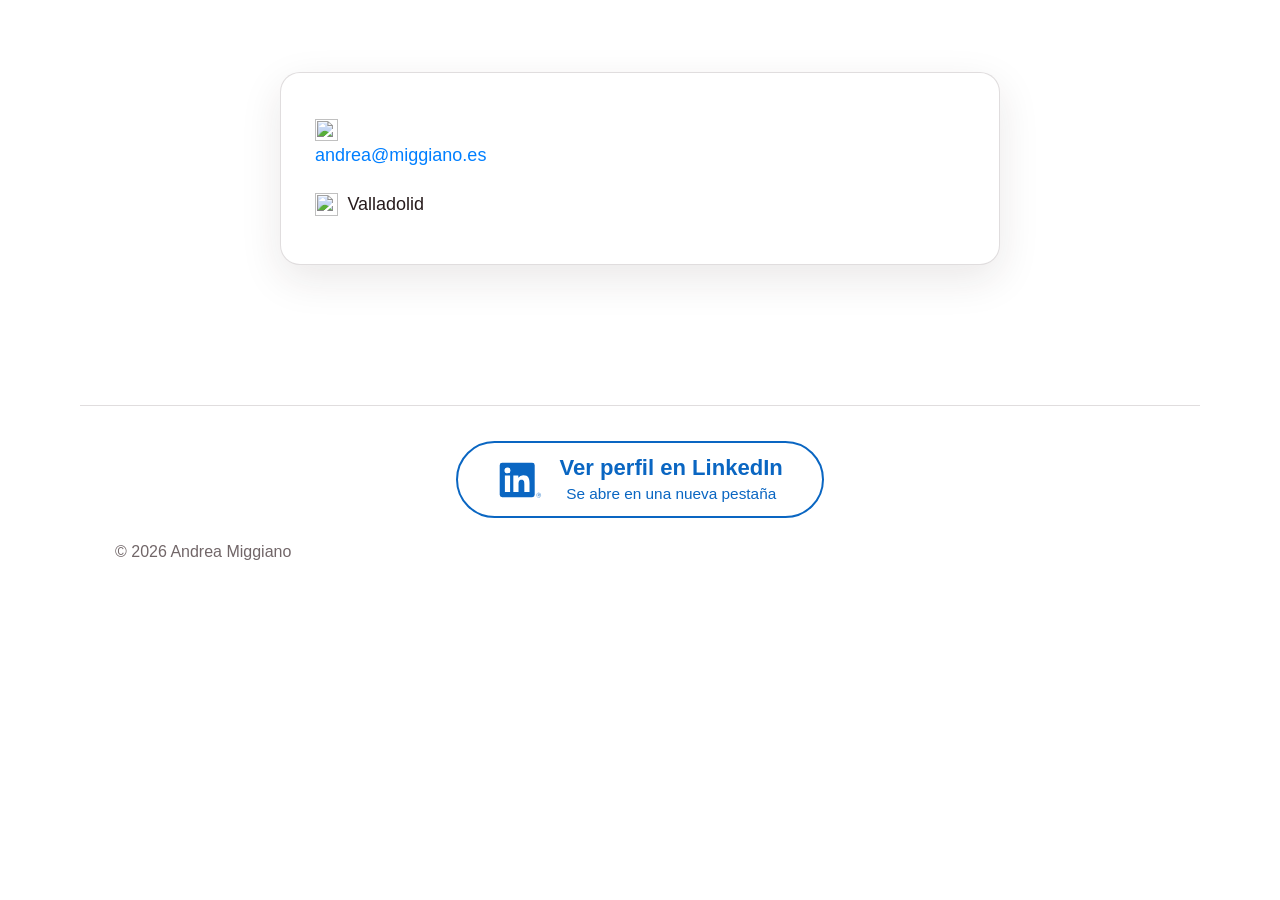
==== commit 1b2ccfcf: "Add files via upload" ====
--- a/contact.html
+++ b/contact.html
@@ -3,23 +3,22 @@
 
 <head>
 <!--Block Search indexing with noindex-->
-    <meta name="robots" content="noindex, nofollow, nosnippet, noimageindex">
+    <meta name="robots" content="noindex">
 
     <title>Andrea Contacto</title>
     <meta charset="utf-8" />
     <link rel="stylesheet" href="https://stackpath.bootstrapcdn.com/bootstrap/4.3.1/css/bootstrap.min.css" integrity="sha384-ggOyR0iXCbMQv3Xipma34MD+dH/1fQ784/j6cY/iJTQUOhcWr7x9JvoRxT2MZw1T" crossorigin="anonymous">
     <link href='https://fonts.googleapis.com/css?family=Roboto:300,400,700' rel='stylesheet' type='text/css'>
     <link href="styles/style.css" type="text/css" rel="stylesheet">
-    <link rel="manifest" href="site.webmanifest">
     <!--favicon-->
     <link rel="apple-touch-icon" sizes="180x180" href="apple-touch-icon.png">
     <link rel="icon" type="image/png" sizes="32x32" href="favicon-32x32.png">
     <link rel="icon" type="image/png" sizes="16x16" href="favicon-16x16.png">
-    <link rel="mask-icon" href="safari-pinned-tab.svg" color="#790626">
+    <link rel="mask-icon" href="safari-pinned-tab.svg" color="#007fff">
     <meta name="apple-mobile-web-app-title" content="Andrea">
     <meta name="application-name" content="Andrea">
-    <meta name="msapplication-TileColor" content="#ffffff">
-    <meta name="theme-color" content="#ffffff">
+    <meta name="msapplication-TileColor" content="#00aba9">
+    <meta name="theme-color" content="#00aba9">
     <!--Viewport for mobile devices-->
     <meta name="viewport" content="width=device-width, initial-scale=1">
     <script src="js/device-fixes.js"></script>
@@ -28,7 +27,35 @@
             document.documentElement.classList.add('i18n-loading');
         }
     </script>
-    <script src="js/finalist-nav.js" defer></script>
+
+    <style>
+        .contact-icon-list{
+            list-style:none;
+            margin:0;
+            padding:0;
+        }
+        .contact-icon-row,
+        .contact-icon-link{
+            display:flex;
+            align-items:center;
+            gap:.55em;
+        }
+        .contact-icon-row{
+            min-height:1.8em;
+            margin:.15em 0;
+        }
+        .contact-icon-link{
+            color:inherit;
+            text-decoration:none;
+        }
+        .contact-icon{
+            display:block;
+            width:1.25em;
+            height:1.25em;
+            flex:0 0 1.25em;
+            object-fit:contain;
+        }
+    </style>
 </head>
 
 <body data-page="contact">
@@ -42,6 +69,8 @@
                 <a href="experience.html">Experiencia</a>
                 <span class="bar">·</span>
                 <a href="education.html">Formación</a>
+                <span class="bar">·</span>
+                <a href="contact.html" aria-current="page">Contacto</a>
             </nav>
         </div>
     </header>
@@ -56,11 +85,17 @@
     </section>
 
     <section class="contact-data container">
-        <ul>
-            <a id="email-link" href="mailto:andrea@miggiano.es?Subject=Contact%20from%20your%20personal%20web">
-                <li>Email: andrea@miggiano.es</li>
-            </a>
-            <li>Ubicación actual: Valladolid</li>
+        <ul class="contact-icon-list">
+            <li class="contact-icon-row">
+                <a id="email-link" class="contact-icon-link" href="mailto:andrea@miggiano.es?Subject=Contact%20from%20your%20personal%20web" aria-label="Email: andrea@miggiano.es">
+                    <img class="contact-icon" src="images/email_.svg" alt="" aria-hidden="true">
+                    <span>andrea@miggiano.es</span>
+                </a>
+            </li>
+            <li class="contact-icon-row" aria-label="Ubicación actual: Valladolid">
+                <img class="contact-icon" src="images/location.svg" alt="" aria-hidden="true">
+                <span>Valladolid</span>
+            </li>
         </ul>
     </section>
 
@@ -76,8 +111,10 @@
             </a>
         </div>
         <p class="site-copyright">&copy;
-            <script>
-                document.write(new Date().getFullYear() + " Andrea Miggiano");
+            <script type="text/javascript">
+                copyright = new Date();
+                update = copyright.getFullYear();
+                document.write(+update + " " + "Andrea Miggiano");
             </script>
         </p>
     </footer>
--- a/styles/style.css
+++ b/styles/style.css
@@ -163,7 +163,7 @@
 body[data-page="education"] > section.container{padding-top:30px!important;padding-bottom:18px!important}
 body[data-page="education"] .row{row-gap:24px}
 body[data-page="education"] .edulogo{height:100%;padding:25px!important;border:1px solid var(--am-line);border-radius:20px;background:#fff;box-shadow:0 7px 24px rgba(61,39,42,.05)}
-body[data-page="education"] .academy-logo{max-height:72px!important;max-width:160px!important;width:auto!important;object-fit:contain;margin-bottom:20px!important}
+body[data-page="education"] .academy-logo{max-height:72px!important;max-width:160px!important;width:auto!important;object-fit:contain;margin-bottom:20px!important;padding-left:0!important}
 body[data-page="education"] .edulogo ul{padding-left:20px!important}
 body[data-page="education"] .li-bold{color:var(--am-burgundy)!important}
 
@@ -1272,3 +1272,124 @@
   text-decoration:none!important;
 }
 
+/* ===== POST-PUBLICACIÓN · cortina desktop + menú mobile robusto ===== */
+
+/* DESKTOP · efecto cortina real, adaptado del mecanismo de Caracoles.
+   La FOTO queda anclada al viewport; hero, texto, degradado y contenido
+   conservan exactamente su scroll/maquetación actuales. */
+@media (min-width:821px) and (pointer:fine){
+  body[data-page="profile"] .am-home-hero{
+    background-attachment:fixed!important;
+  }
+}
+
+/* Mantener el MISMO encuadre que tenía la portada antes del efecto fixed.
+   La foto original es 1600×738 y el hero desktop actual mide 660px. */
+@media (min-width:821px) and (max-width:1430px) and (pointer:fine){
+  body[data-page="profile"] .am-home-hero{
+    background-size:auto 660px!important;
+    background-position:center top!important;
+  }
+}
+@media (min-width:1431px) and (pointer:fine){
+  body[data-page="profile"] .am-home-hero{
+    background-size:100vw auto!important;
+    background-position:center calc(330px - 23.0625vw)!important;
+  }
+}
+
+/* Touch/tablet y reduced-motion conservan el comportamiento normal. */
+@media (min-width:821px) and (pointer:coarse),
+       (prefers-reduced-motion:reduce){
+  body[data-page="profile"] .am-home-hero{
+    background-attachment:scroll!important;
+  }
+}
+
+/* MOBILE · el menú deja de depender de una navegación posicionada en absoluto.
+   Así ES/EN puede reabrir la cortina sin que los controles inferiores se salgan
+   de la pantalla. */
+@media(max-width:820px){
+  .am-mobile-curtain{
+    display:grid!important;
+    grid-template-rows:minmax(min-content,1fr) auto!important;
+    align-items:stretch!important;
+    overflow-y:auto!important;
+    overscroll-behavior:contain;
+    -webkit-overflow-scrolling:touch;
+    padding-bottom:max(18px,env(safe-area-inset-bottom))!important;
+  }
+
+  .am-mobile-curtain .am-nav-links{
+    position:static!important;
+    left:auto!important;
+    right:auto!important;
+    top:auto!important;
+    width:min(420px,100%)!important;
+    margin:0 auto!important;
+    transform:none!important;
+    align-self:center!important;
+    justify-self:stretch!important;
+  }
+
+  .am-mobile-curtain .am-mobile-bottom{
+    margin:12px auto 0!important;
+    flex:0 0 auto!important;
+  }
+}
+
+/* Pantallas mobile de poca altura: conserva toda la navegación accesible. */
+@media(max-width:820px) and (max-height:720px){
+  .am-mobile-curtain{
+    padding-top:14px!important;
+    padding-bottom:max(10px,env(safe-area-inset-bottom))!important;
+  }
+
+  .am-mobile-curtain .am-nav-links a{
+    padding-top:10px!important;
+    padding-bottom:10px!important;
+    font-size:22px!important;
+  }
+
+  .am-mobile-curtain .am-lang-slot{
+    margin-bottom:10px!important;
+  }
+
+  .am-mobile-curtain .am-mobile-bottom{
+    margin-top:8px!important;
+  }
+}
+
+/* ===== MOBILE · reserva inferior robusta para Chrome + PWA Android =====
+   Evita que idioma/CV/LinkedIn/email queden bajo la barra de navegación del sistema. */
+@media(max-width:820px){
+  .am-mobile-curtain{
+    top:72px!important;
+    bottom:0!important;
+    height:auto!important;
+    min-height:0!important;
+    box-sizing:border-box!important;
+    padding-bottom:calc(64px + env(safe-area-inset-bottom, 0px))!important;
+    scroll-padding-bottom:calc(64px + env(safe-area-inset-bottom, 0px))!important;
+  }
+
+  .am-mobile-curtain .am-mobile-bottom{
+    margin:12px auto 0!important;
+    flex:0 0 auto!important;
+  }
+}
+
+/* ===== MOBILE · botón menú sin aro/borde de foco Android/PWA ===== */
+@media(max-width:820px){
+  .am-mobile-menu-btn,
+  .am-mobile-menu-btn:hover,
+  .am-mobile-menu-btn:focus,
+  .am-mobile-menu-btn:focus-visible,
+  .am-mobile-menu-btn:active{
+    border:0!important;
+    outline:0!important;
+    box-shadow:none!important;
+    -webkit-tap-highlight-color:transparent!important;
+  }
+}
+
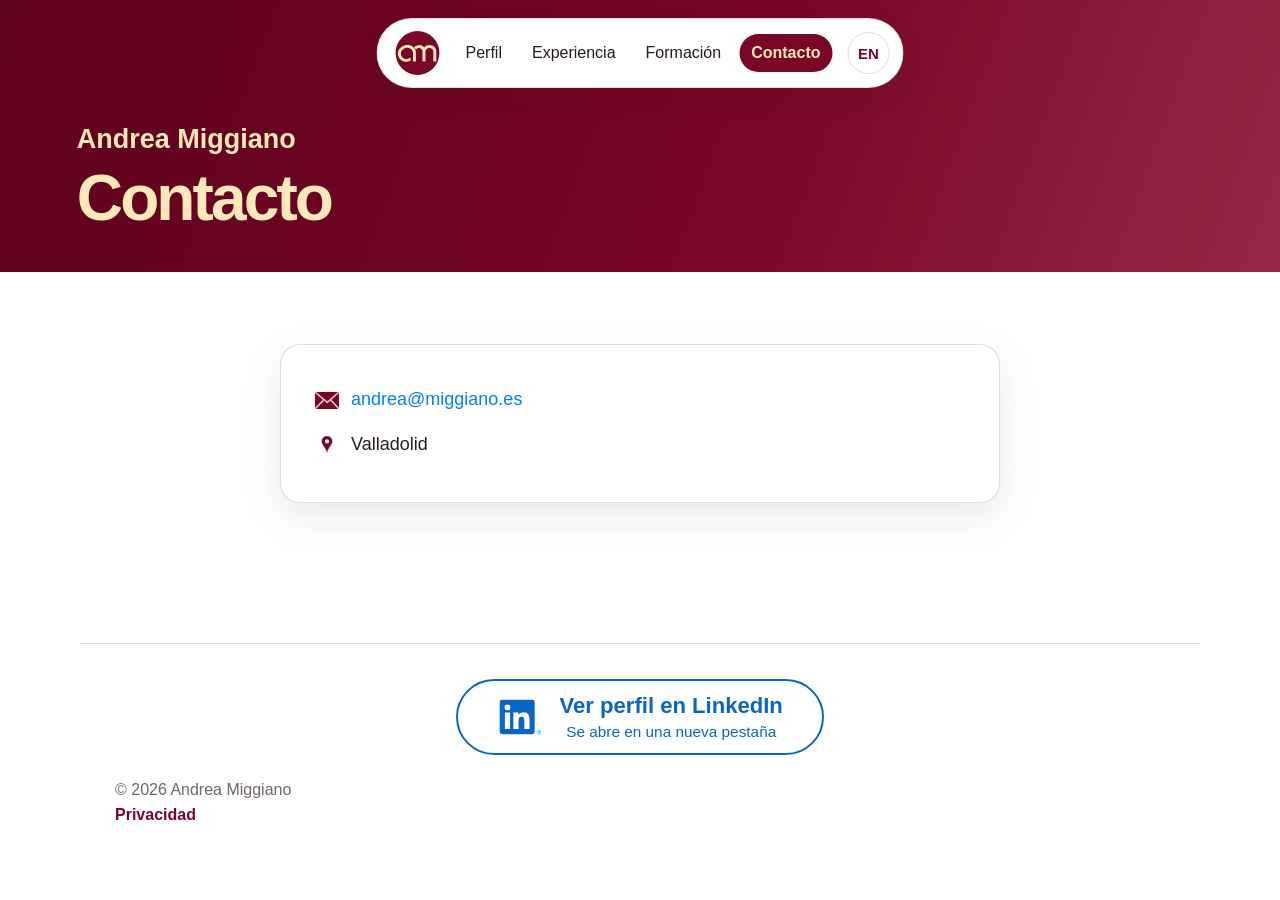
==== commit 74e18c90: "Add files via upload" ====
--- a/contact.html
+++ b/contact.html
@@ -3,22 +3,23 @@
 
 <head>
 <!--Block Search indexing with noindex-->
-    <meta name="robots" content="noindex">
+    <meta name="robots" content="noindex, nofollow, nosnippet, noimageindex">
 
     <title>Andrea Contacto</title>
     <meta charset="utf-8" />
     <link rel="stylesheet" href="https://stackpath.bootstrapcdn.com/bootstrap/4.3.1/css/bootstrap.min.css" integrity="sha384-ggOyR0iXCbMQv3Xipma34MD+dH/1fQ784/j6cY/iJTQUOhcWr7x9JvoRxT2MZw1T" crossorigin="anonymous">
     <link href='https://fonts.googleapis.com/css?family=Roboto:300,400,700' rel='stylesheet' type='text/css'>
     <link href="styles/style.css" type="text/css" rel="stylesheet">
+    <link rel="manifest" href="site.webmanifest">
     <!--favicon-->
     <link rel="apple-touch-icon" sizes="180x180" href="apple-touch-icon.png">
     <link rel="icon" type="image/png" sizes="32x32" href="favicon-32x32.png">
     <link rel="icon" type="image/png" sizes="16x16" href="favicon-16x16.png">
-    <link rel="mask-icon" href="safari-pinned-tab.svg" color="#007fff">
+    <link rel="mask-icon" href="safari-pinned-tab.svg" color="#790626">
     <meta name="apple-mobile-web-app-title" content="Andrea">
     <meta name="application-name" content="Andrea">
-    <meta name="msapplication-TileColor" content="#00aba9">
-    <meta name="theme-color" content="#00aba9">
+    <meta name="msapplication-TileColor" content="#ffffff">
+    <meta name="theme-color" content="#ffffff">
     <!--Viewport for mobile devices-->
     <meta name="viewport" content="width=device-width, initial-scale=1">
     <script src="js/device-fixes.js"></script>
@@ -27,33 +28,31 @@
             document.documentElement.classList.add('i18n-loading');
         }
     </script>
+    <script src="js/finalist-nav.js" defer></script>
 
     <style>
-        .contact-icon-list{
-            list-style:none;
-            margin:0;
-            padding:0;
+        /* Parche mínimo: sólo las dos líneas de contacto. */
+        body[data-page="contact"] .contact-data .am-contact-row{
+            display:flex !important;
+            align-items:center !important;
+            gap:12px !important;
+            min-height:34px;
         }
-        .contact-icon-row,
-        .contact-icon-link{
-            display:flex;
-            align-items:center;
-            gap:.55em;
+
+        body[data-page="contact"] .contact-data .am-contact-row-link{
+            display:flex !important;
+            align-items:center !important;
+            gap:12px !important;
+            font-size:inherit !important;
+            line-height:1.3;
         }
-        .contact-icon-row{
-            min-height:1.8em;
-            margin:.15em 0;
-        }
-        .contact-icon-link{
-            color:inherit;
-            text-decoration:none;
-        }
-        .contact-icon{
-            display:block;
-            width:1.25em;
-            height:1.25em;
-            flex:0 0 1.25em;
-            object-fit:contain;
+
+        body[data-page="contact"] .contact-data .am-contact-icon{
+            display:block !important;
+            width:24px !important;
+            height:24px !important;
+            flex:0 0 24px !important;
+            object-fit:contain !important;
         }
     </style>
 </head>
@@ -69,8 +68,6 @@
                 <a href="experience.html">Experiencia</a>
                 <span class="bar">·</span>
                 <a href="education.html">Formación</a>
-                <span class="bar">·</span>
-                <a href="contact.html" aria-current="page">Contacto</a>
             </nav>
         </div>
     </header>
@@ -85,15 +82,18 @@
     </section>
 
     <section class="contact-data container">
-        <ul class="contact-icon-list">
-            <li class="contact-icon-row">
-                <a id="email-link" class="contact-icon-link" href="mailto:andrea@miggiano.es?Subject=Contact%20from%20your%20personal%20web" aria-label="Email: andrea@miggiano.es">
-                    <img class="contact-icon" src="images/email_.svg" alt="" aria-hidden="true">
+        <ul>
+            <li class="am-contact-row">
+                <a id="email-link"
+                   class="am-contact-row-link"
+                   href="mailto:andrea@miggiano.es?Subject=Contact%20from%20your%20personal%20web"
+                   aria-label="Email: andrea@miggiano.es">
+                    <img class="am-contact-icon" src="images/email_.svg" alt="" aria-hidden="true">
                     <span>andrea@miggiano.es</span>
                 </a>
             </li>
-            <li class="contact-icon-row" aria-label="Ubicación actual: Valladolid">
-                <img class="contact-icon" src="images/location.svg" alt="" aria-hidden="true">
+            <li class="am-contact-row" aria-label="Ubicación actual: Valladolid">
+                <img class="am-contact-icon" src="images/location.svg" alt="" aria-hidden="true">
                 <span>Valladolid</span>
             </li>
         </ul>
@@ -111,10 +111,8 @@
             </a>
         </div>
         <p class="site-copyright">&copy;
-            <script type="text/javascript">
-                copyright = new Date();
-                update = copyright.getFullYear();
-                document.write(+update + " " + "Andrea Miggiano");
+            <script>
+                document.write(new Date().getFullYear() + " Andrea Miggiano");
             </script>
         </p>
     </footer>
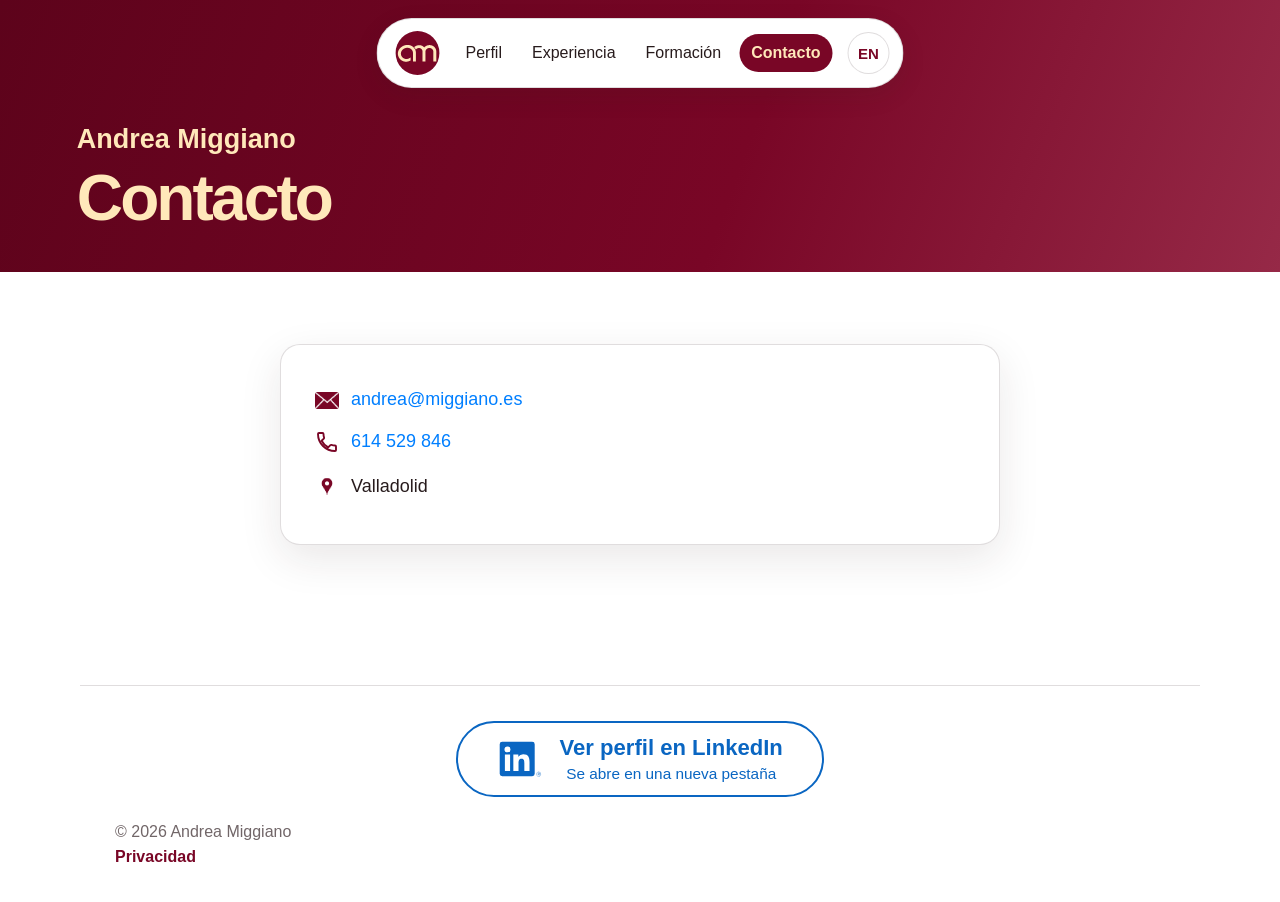
==== commit 983fdb17: "Añadir teléfono a la página de contacto" ====
--- a/contact.html
+++ b/contact.html
@@ -92,6 +92,15 @@
                     <span>andrea@miggiano.es</span>
                 </a>
             </li>
+            <li class="am-contact-row">
+                <a id="phone-link"
+                   class="am-contact-row-link"
+                   href="tel:+34614529846"
+                   aria-label="Teléfono: 614 529 846">
+                    <img class="am-contact-icon" src="images/tel_icon.svg" alt="" aria-hidden="true">
+                    <span>614 529 846</span>
+                </a>
+            </li>
             <li class="am-contact-row" aria-label="Ubicación actual: Valladolid">
                 <img class="am-contact-icon" src="images/location.svg" alt="" aria-hidden="true">
                 <span>Valladolid</span>
--- a/styles/style.css
+++ b/styles/style.css
@@ -1393,3 +1393,12 @@
   }
 }
 
+/* ===== MOBILE · logo AM igualado visualmente al diámetro del hamburger =====
+   El círculo granate ocupa 1144/1254 del SVG; 58.1 px de caja ≈ 53 px visibles. */
+@media(max-width:820px){
+  .am-mobile-brand .am-site-logo{
+    width:58.1px!important;
+    height:58.1px!important;
+  }
+}
+
